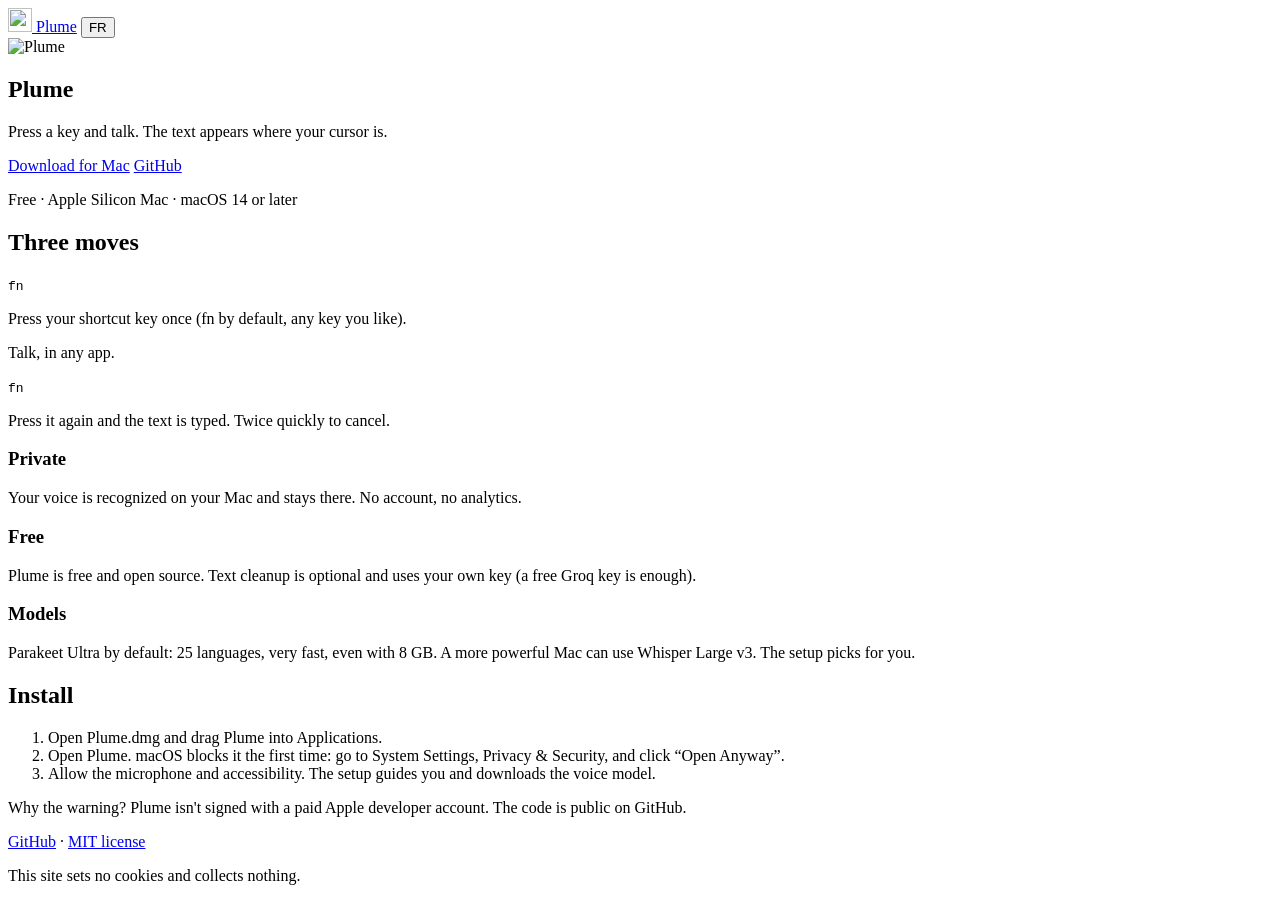
==== site/index.html @ ddc9c8b4 "Plume 1.2 Voice dictation for macOS: press a key, talk, and the text is typed where the cursor is. S" ====
<!doctype html>
<html lang="en">
<head>
  <meta charset="utf-8">
  <meta name="viewport" content="width=device-width, initial-scale=1">
  <title>Plume, voice dictation for Mac</title>
  <meta name="description" content="Press a key, talk, and the text appears where your cursor is. Free, and it runs on your Mac.">
  <meta name="color-scheme" content="light dark">
  <meta name="theme-color" content="#F7F7FB" media="(prefers-color-scheme: light)">
  <meta name="theme-color" content="#0E0E14" media="(prefers-color-scheme: dark)">
  <link rel="icon" type="image/png" href="/favicon.png">
  <link rel="apple-touch-icon" href="/apple-touch-icon.png">
  <meta property="og:type" content="website">
  <meta property="og:title" content="Plume, voice dictation for Mac">
  <meta property="og:description" content="Press a key, talk, and the text appears where your cursor is. Free, and it runs on your Mac.">
  <meta property="og:image" content="https://plume-vert.vercel.app/og.png">
  <meta property="og:url" content="https://plume-vert.vercel.app/">
  <meta name="twitter:card" content="summary_large_image">
  <link rel="stylesheet" href="/style.css">
  <script src="/main.js" defer></script>
</head>
<body>
  <header class="top">
    <a class="brand" href="/"><img src="/favicon.png" alt="" width="24" height="24"> Plume</a>
    <button class="lang" id="lang" type="button" aria-label="Changer de langue / Change language">FR</button>
  </header>

  <main>
    <section class="hero">
      <img class="icon" src="/icon.png" alt="Plume" width="168" height="168">
      <h1>Plume</h1>
      <p class="lead" data-fr="Appuyez sur une touche, parlez. Le texte s'écrit là où est votre curseur." data-en="Press a key and talk. The text appears where your cursor is.">Press a key and talk. The text appears where your cursor is.</p>
      <div class="actions">
        <a class="button primary" id="download" href="https://github.com/ppocass/plume/releases/latest/download/Plume.dmg"
           data-fr="Télécharger pour Mac" data-en="Download for Mac">Download for Mac</a>
        <a class="button" href="https://github.com/ppocass/plume">GitHub</a>
      </div>
      <p class="fine" data-fr="Gratuit · Mac Apple Silicon · macOS 14 ou plus récent" data-en="Free · Apple Silicon Mac · macOS 14 or later">Free · Apple Silicon Mac · macOS 14 or later</p>
    </section>

    <section class="how">
      <h2 data-fr="Trois gestes" data-en="Three moves">Three moves</h2>
      <div class="steps">
        <div class="step"><kbd>fn</kbd><p data-fr="Appuyez une fois sur votre touche de raccourci (fn par défaut, au choix)." data-en="Press your shortcut key once (fn by default, any key you like).">Press your shortcut key once (fn by default, any key you like).</p></div>
        <div class="step"><span class="wave" aria-hidden="true"><i></i><i></i><i></i><i></i><i></i></span><p data-fr="Parlez, dans n'importe quelle app." data-en="Talk, in any app.">Talk, in any app.</p></div>
        <div class="step"><kbd>fn</kbd><p data-fr="Appuyez de nouveau : le texte s'écrit. Deux fois vite pour annuler." data-en="Press it again and the text is typed. Twice quickly to cancel.">Press it again and the text is typed. Twice quickly to cancel.</p></div>
      </div>
    </section>

    <section class="cards">
      <article class="card">
        <h3 data-fr="Privé" data-en="Private">Private</h3>
        <p data-fr="La voix est reconnue sur votre Mac, elle n'en sort pas. Pas de compte, pas de statistiques." data-en="Your voice is recognized on your Mac and stays there. No account, no analytics.">Your voice is recognized on your Mac and stays there. No account, no analytics.</p>
      </article>
      <article class="card">
        <h3 data-fr="Gratuit" data-en="Free">Free</h3>
        <p data-fr="Plume est gratuite et open source. Le nettoyage du texte est facultatif, avec votre propre clé (une clé Groq gratuite suffit)." data-en="Plume is free and open source. Text cleanup is optional and uses your own key (a free Groq key is enough).">Plume is free and open source. Text cleanup is optional and uses your own key (a free Groq key is enough).</p>
      </article>
      <article class="card">
        <h3 data-fr="Modèles" data-en="Models">Models</h3>
        <p data-fr="Parakeet Ultra par défaut : 25 langues, très rapide, même avec 8 Go. Un Mac plus puissant peut prendre Whisper Large v3. L'assistant choisit pour vous." data-en="Parakeet Ultra by default: 25 languages, very fast, even with 8 GB. A more powerful Mac can use Whisper Large v3. The setup picks for you.">Parakeet Ultra by default: 25 languages, very fast, even with 8 GB. A more powerful Mac can use Whisper Large v3. The setup picks for you.</p>
      </article>
    </section>

    <section class="install">
      <h2 data-fr="Installation" data-en="Install">Install</h2>
      <ol>
        <li data-fr="Ouvrez Plume.dmg et glissez Plume dans Applications." data-en="Open Plume.dmg and drag Plume into Applications.">Open Plume.dmg and drag Plume into Applications.</li>
        <li data-fr="Ouvrez Plume. macOS la bloque la première fois : allez dans Réglages Système, Confidentialité et sécurité, et cliquez sur « Ouvrir quand même »." data-en="Open Plume. macOS blocks it the first time: go to System Settings, Privacy &amp; Security, and click “Open Anyway”.">Open Plume. macOS blocks it the first time: go to System Settings, Privacy &amp; Security, and click “Open Anyway”.</li>
        <li data-fr="Autorisez le micro et l'accessibilité. L'assistant vous guide et télécharge le modèle de voix." data-en="Allow the microphone and accessibility. The setup guides you and downloads the voice model.">Allow the microphone and accessibility. The setup guides you and downloads the voice model.</li>
      </ol>
      <p class="fine" data-fr="Pourquoi ce blocage ? Plume n'est pas signée avec un compte développeur Apple payant. Le code est public sur GitHub." data-en="Why the warning? Plume isn't signed with a paid Apple developer account. The code is public on GitHub.">Why the warning? Plume isn't signed with a paid Apple developer account. The code is public on GitHub.</p>
    </section>
  </main>

  <footer>
    <p><a href="https://github.com/ppocass/plume">GitHub</a> · <a href="https://github.com/ppocass/plume/blob/main/LICENSE" data-fr="Licence MIT" data-en="MIT license">MIT license</a></p>
    <p data-fr="Ce site ne dépose aucun cookie et ne collecte rien." data-en="This site sets no cookies and collects nothing.">This site sets no cookies and collects nothing.</p>
  </footer>
</body>
</html>
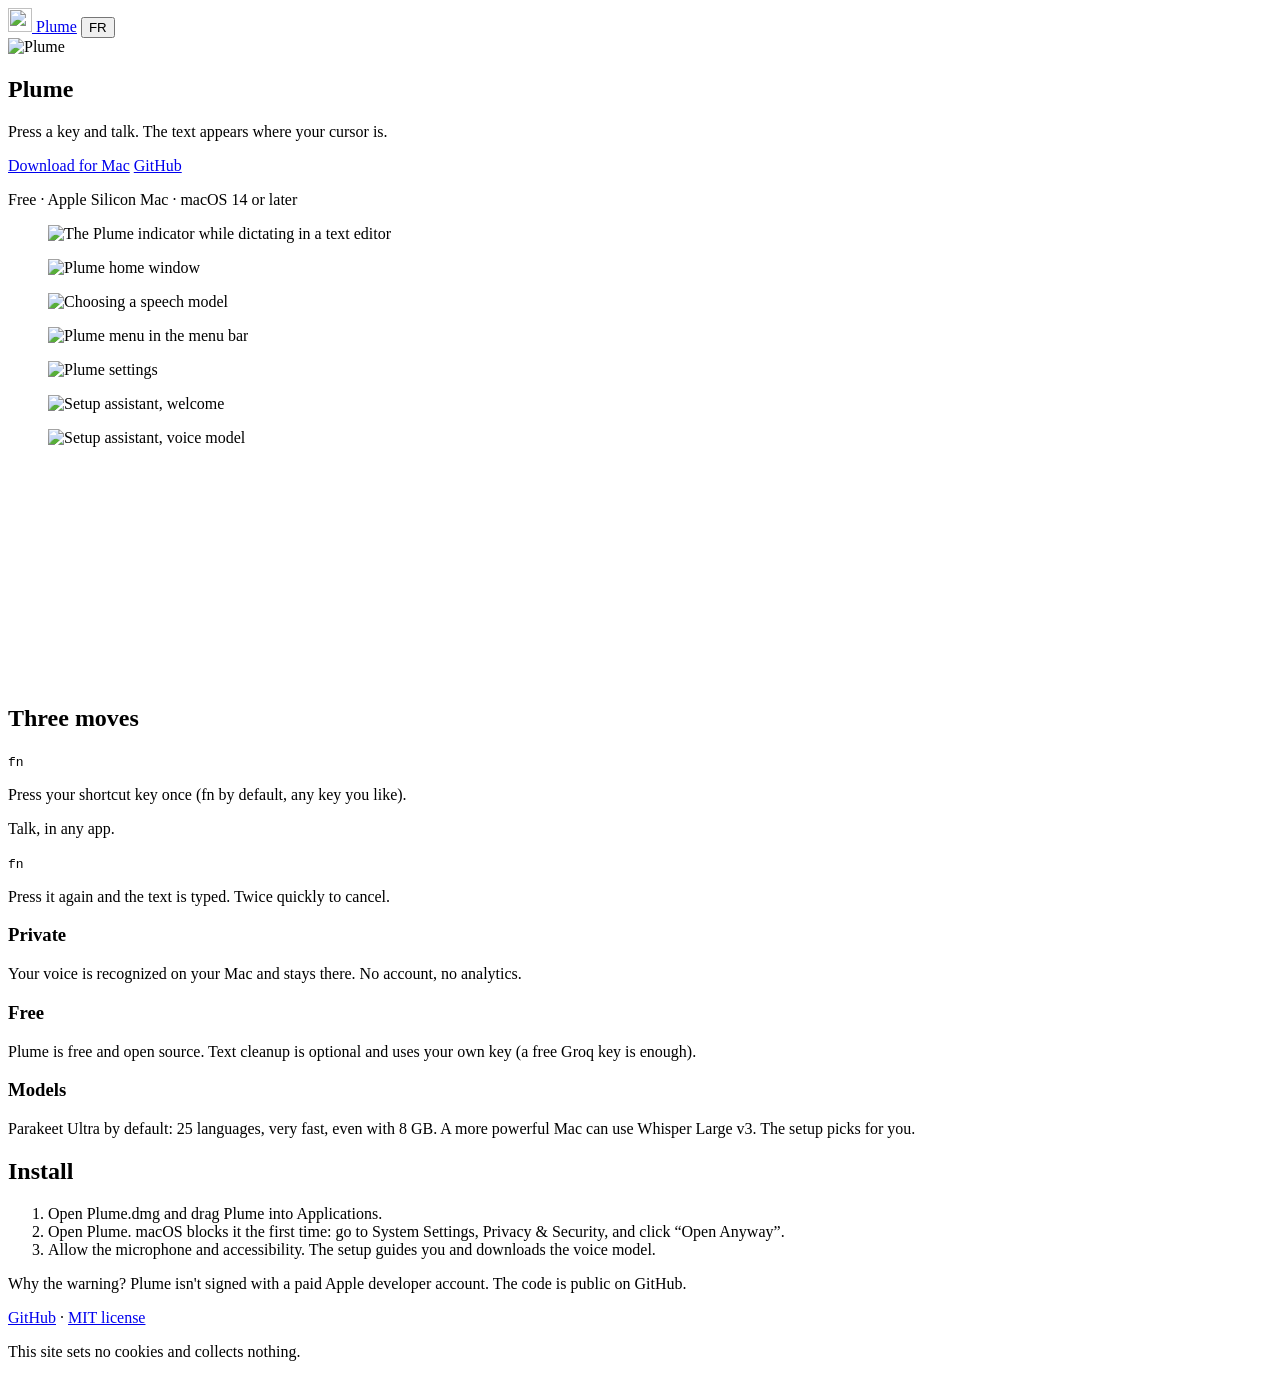
==== commit c46934b3: "Plume 1.4.1: numbers in the app's language, menu bar icons; screenshots on the site and README Co-Au" ====
--- a/site/index.html
+++ b/site/index.html
@@ -36,6 +36,27 @@
         <a class="button" href="https://github.com/ppocass/plume">GitHub</a>
       </div>
       <p class="fine" data-fr="Gratuit · Mac Apple Silicon · macOS 14 ou plus récent" data-en="Free · Apple Silicon Mac · macOS 14 or later">Free · Apple Silicon Mac · macOS 14 or later</p>
+    </section>
+
+    <section class="gallery" aria-label="Screenshots">
+      <div class="marquee">
+        <div class="track">
+          <figure class="shot"><img src="/shots/dictation.png" alt="The Plume indicator while dictating in a text editor" height="360" loading="lazy" decoding="async"></figure>
+          <figure class="shot"><img src="/shots/home.png" alt="Plume home window" height="360" loading="lazy" decoding="async"></figure>
+          <figure class="shot"><img src="/shots/models.png" alt="Choosing a speech model" height="360" loading="lazy" decoding="async"></figure>
+          <figure class="shot"><img src="/shots/menu-bar.png" alt="Plume menu in the menu bar" height="360" loading="lazy" decoding="async"></figure>
+          <figure class="shot"><img src="/shots/settings.png" alt="Plume settings" height="360" loading="lazy" decoding="async"></figure>
+          <figure class="shot"><img src="/shots/setup-welcome.png" alt="Setup assistant, welcome" height="360" loading="lazy" decoding="async"></figure>
+          <figure class="shot"><img src="/shots/setup-model.png" alt="Setup assistant, voice model" height="360" loading="lazy" decoding="async"></figure>
+          <figure class="shot" aria-hidden="true"><img src="/shots/dictation.png" alt="" height="360" loading="lazy" decoding="async"></figure>
+          <figure class="shot" aria-hidden="true"><img src="/shots/home.png" alt="" height="360" loading="lazy" decoding="async"></figure>
+          <figure class="shot" aria-hidden="true"><img src="/shots/models.png" alt="" height="360" loading="lazy" decoding="async"></figure>
+          <figure class="shot" aria-hidden="true"><img src="/shots/menu-bar.png" alt="" height="360" loading="lazy" decoding="async"></figure>
+          <figure class="shot" aria-hidden="true"><img src="/shots/settings.png" alt="" height="360" loading="lazy" decoding="async"></figure>
+          <figure class="shot" aria-hidden="true"><img src="/shots/setup-welcome.png" alt="" height="360" loading="lazy" decoding="async"></figure>
+          <figure class="shot" aria-hidden="true"><img src="/shots/setup-model.png" alt="" height="360" loading="lazy" decoding="async"></figure>
+        </div>
+      </div>
     </section>
 
     <section class="how">
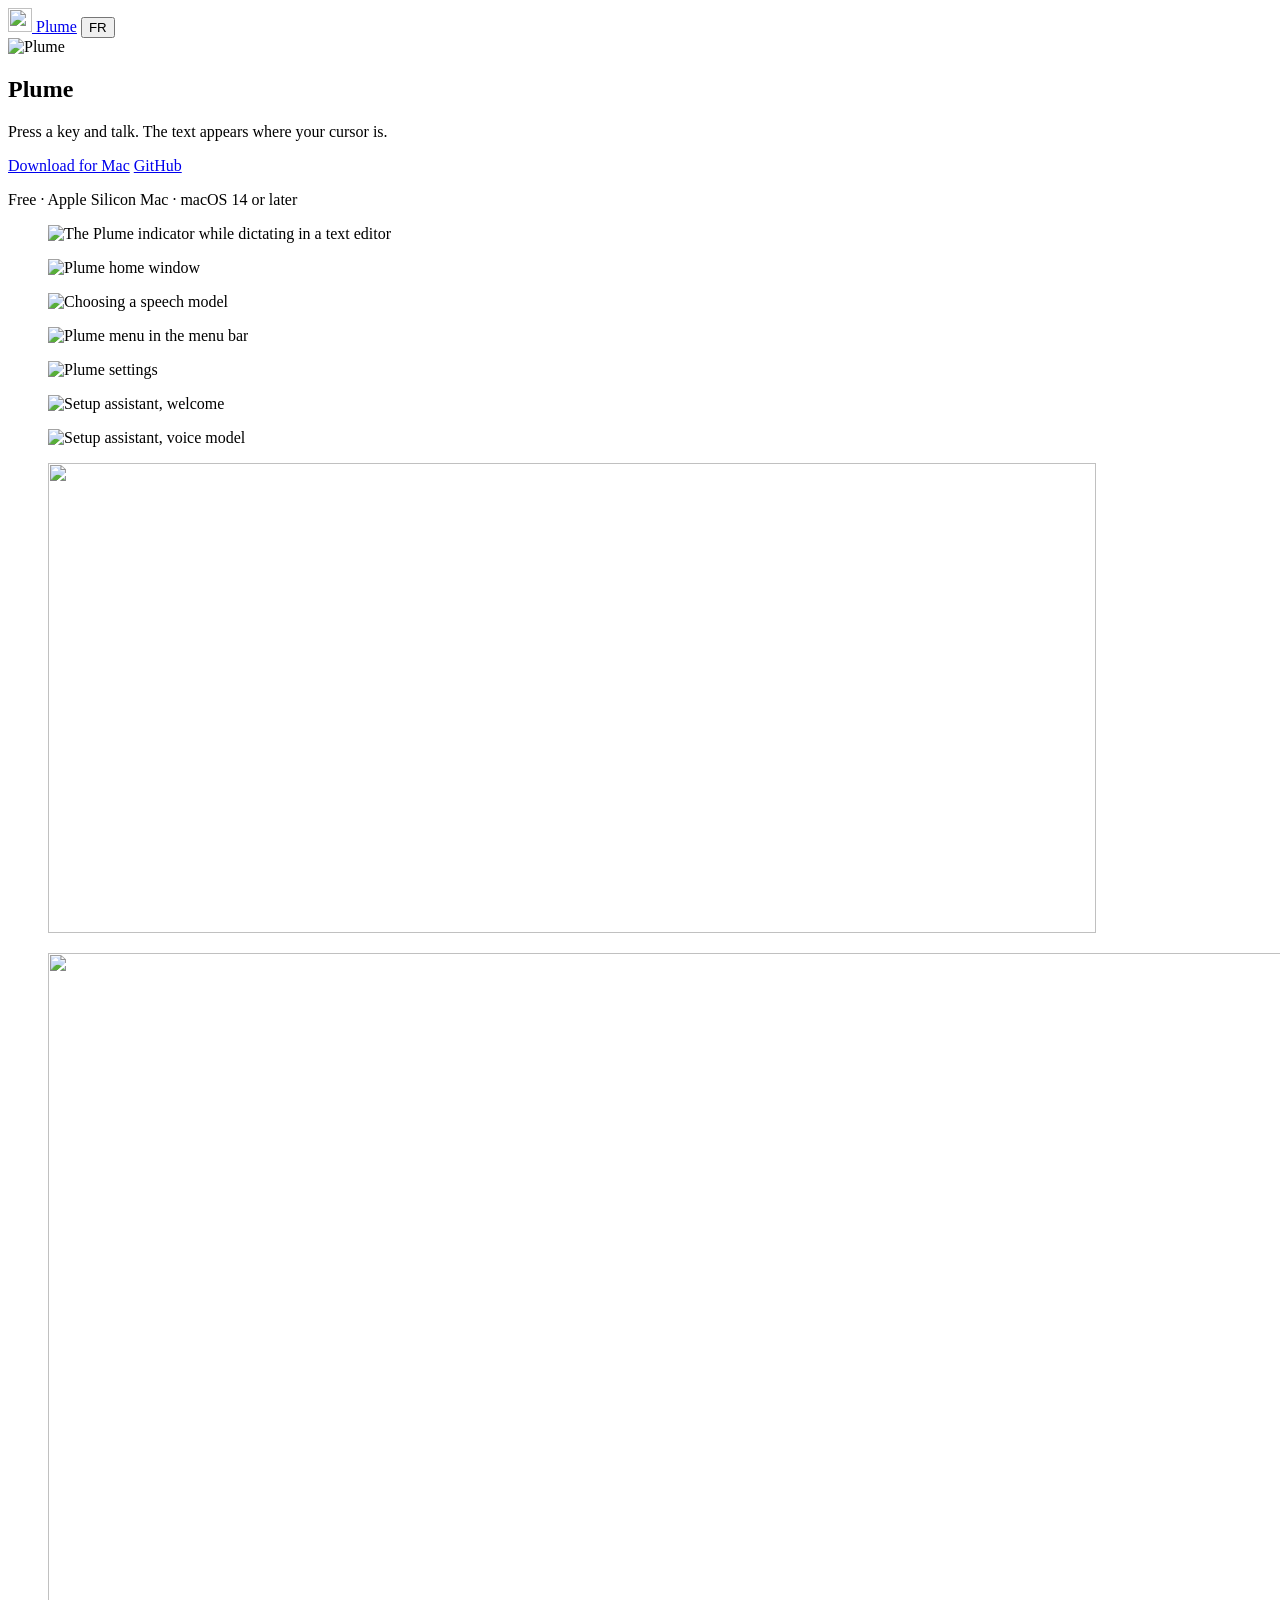
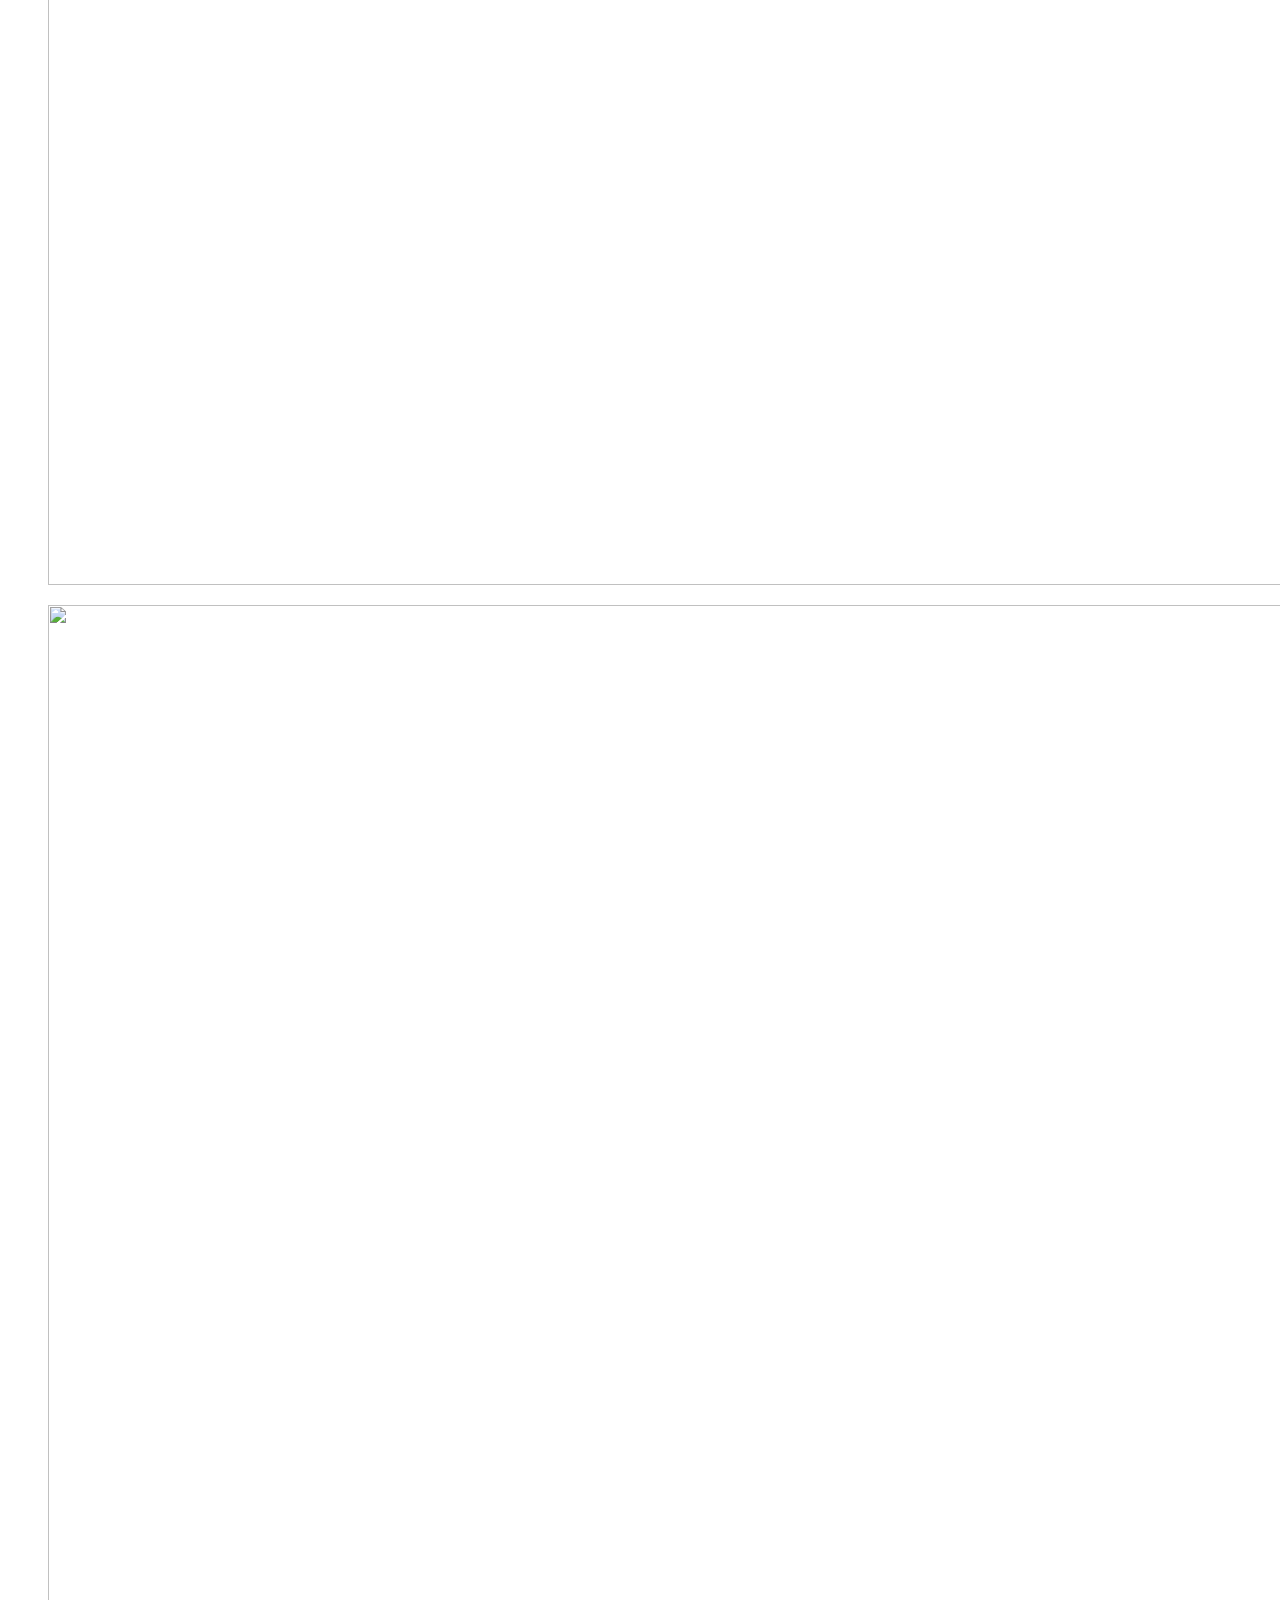
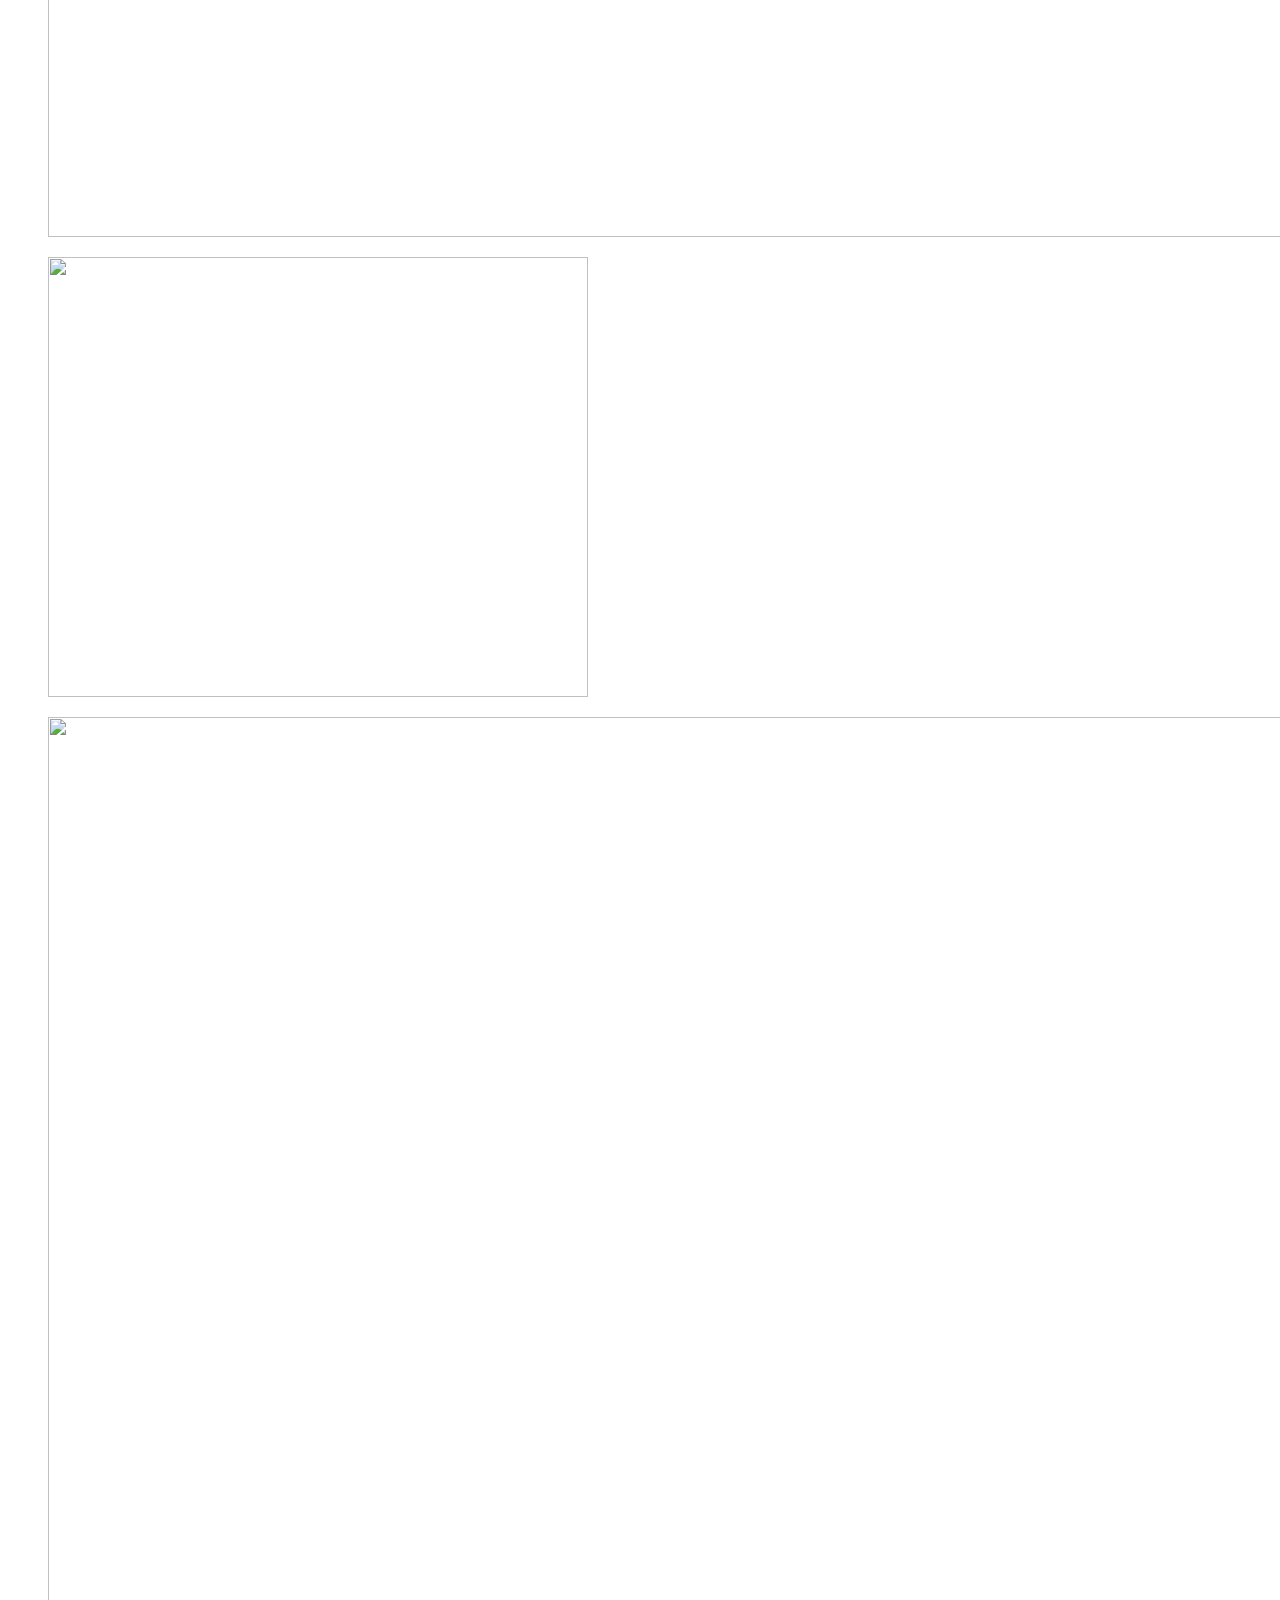
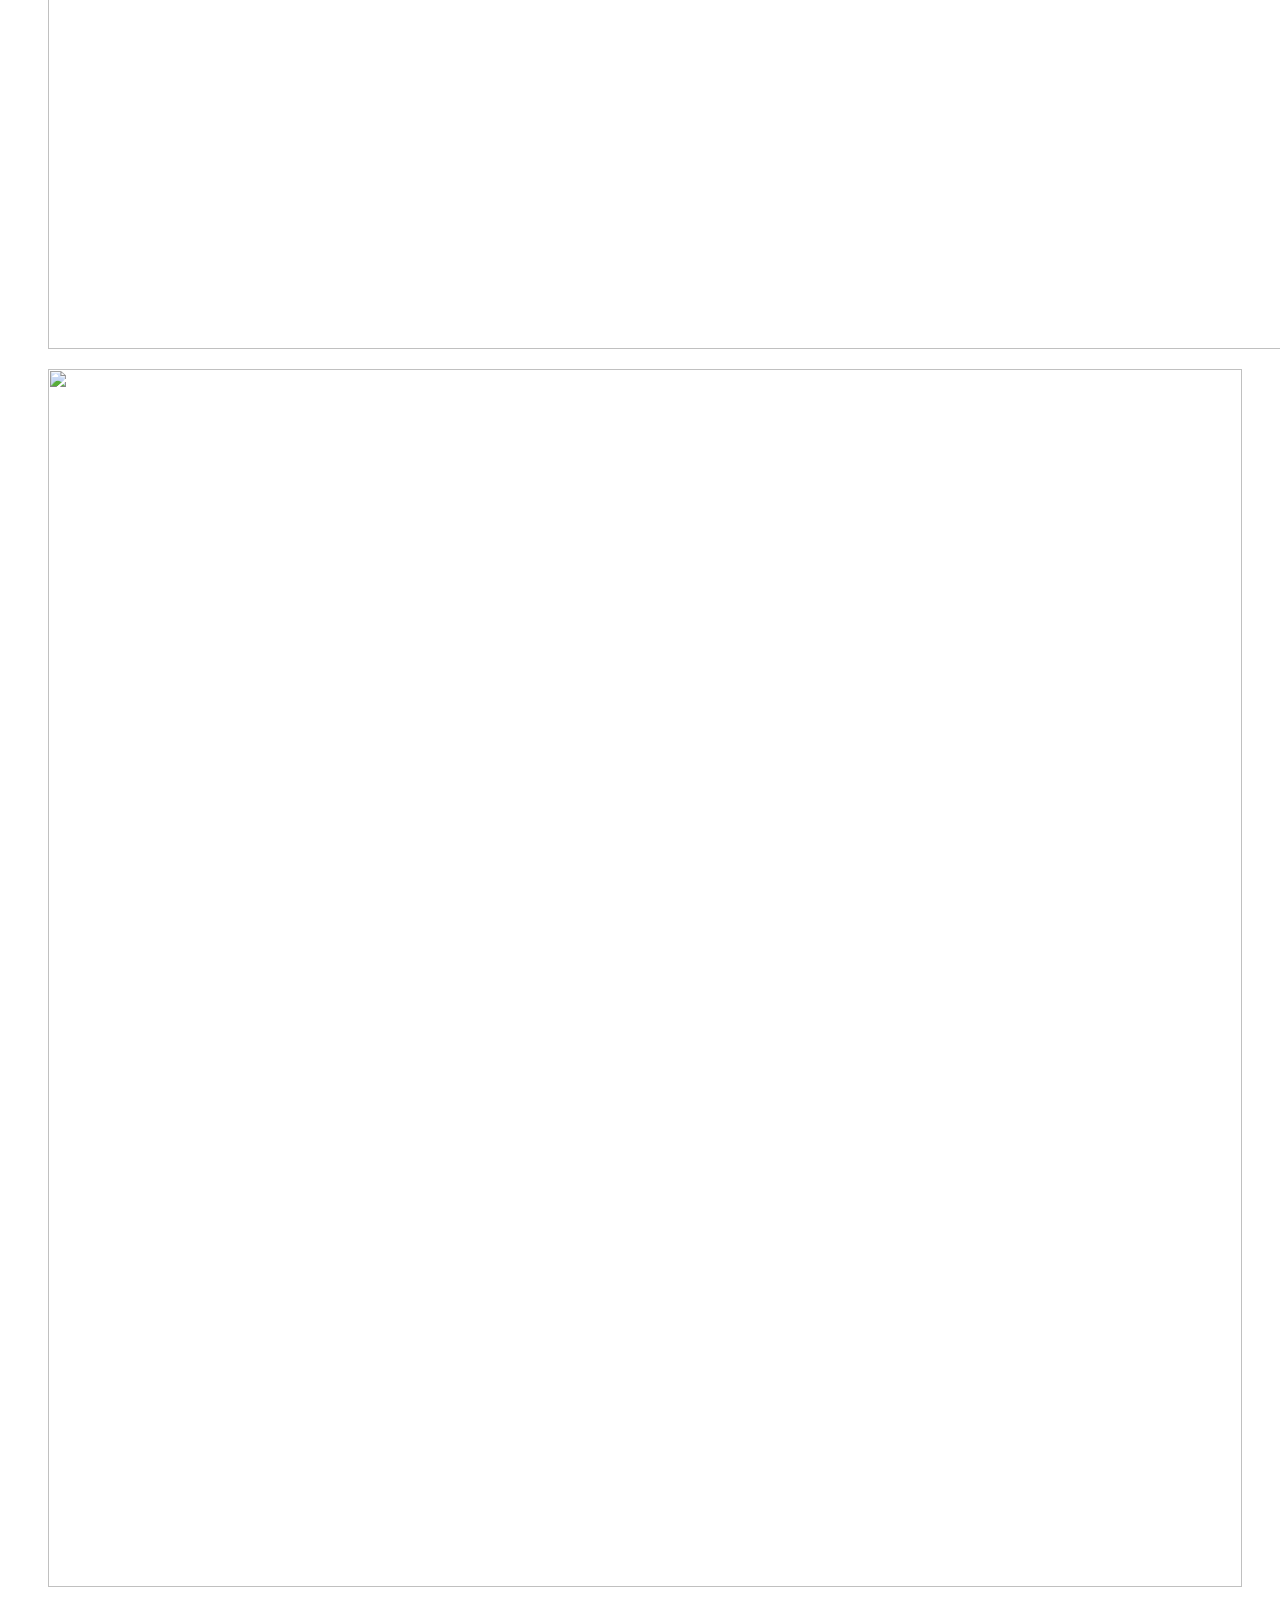
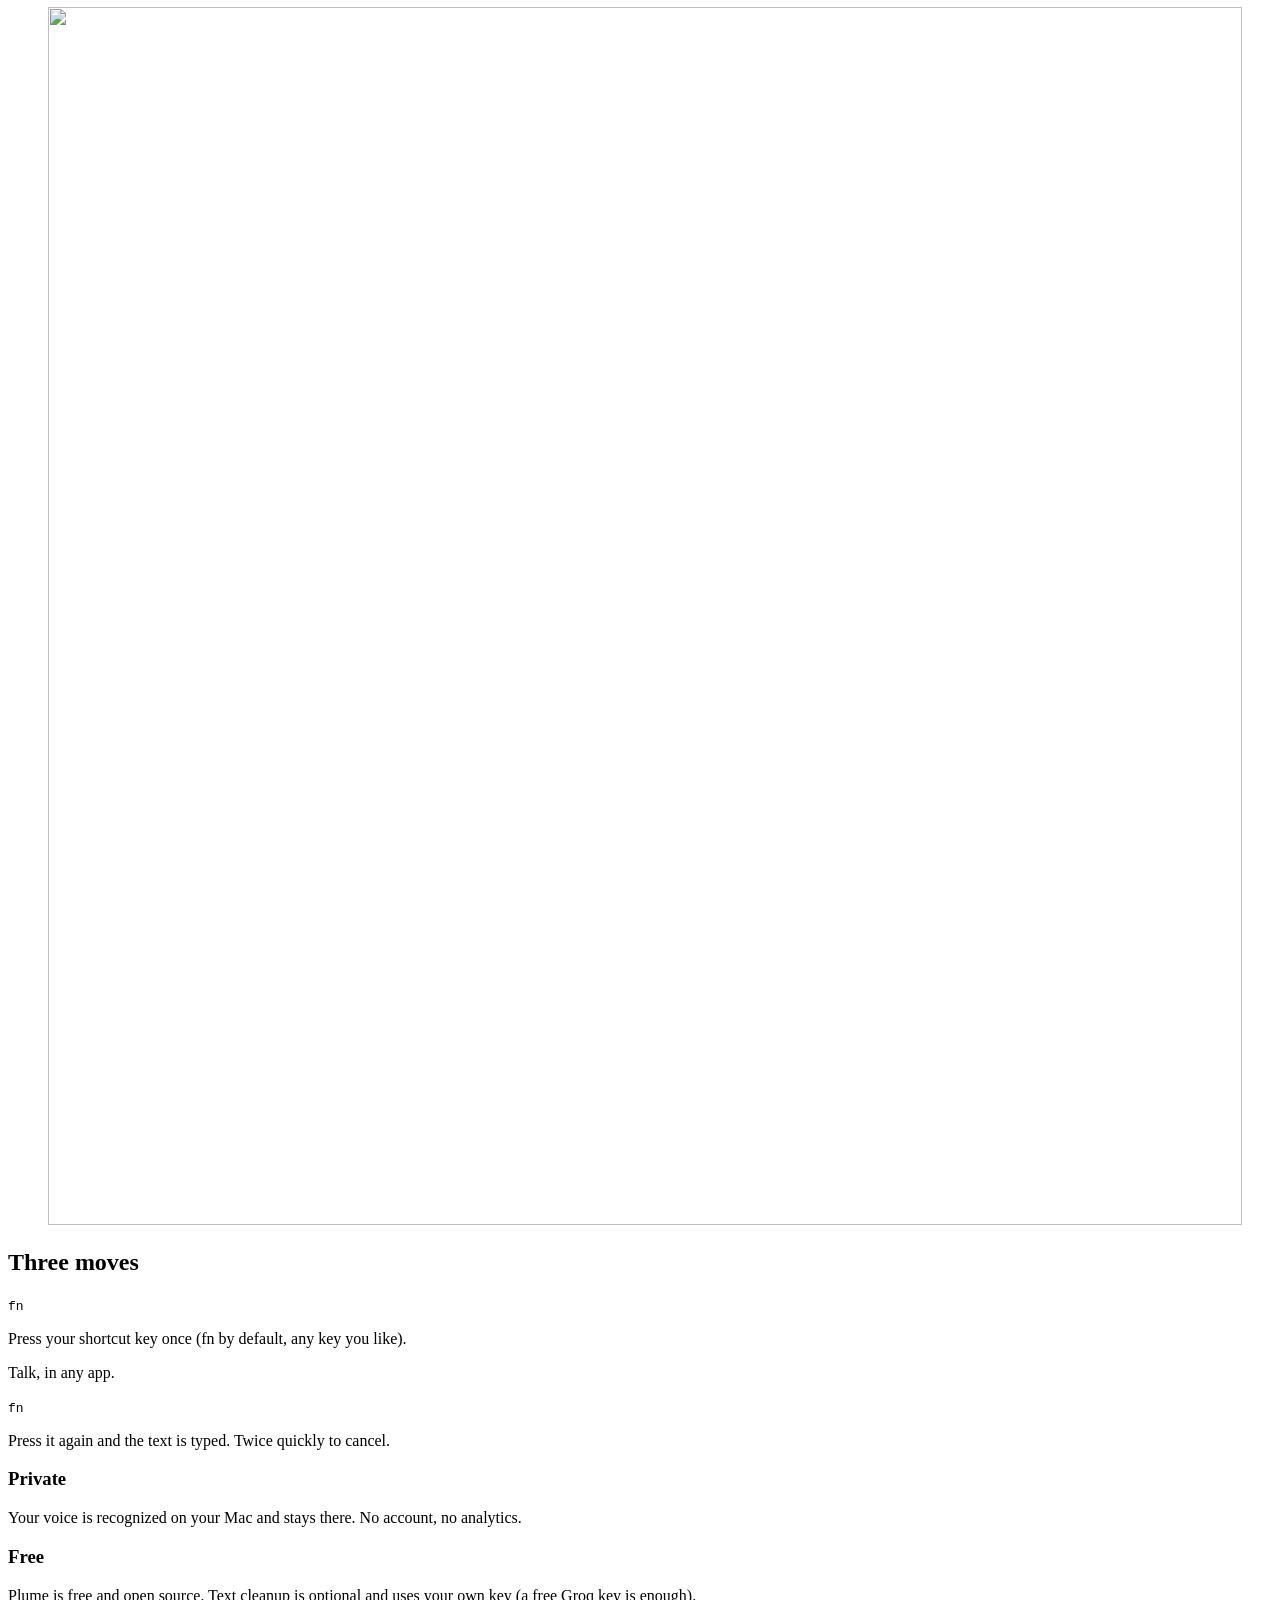
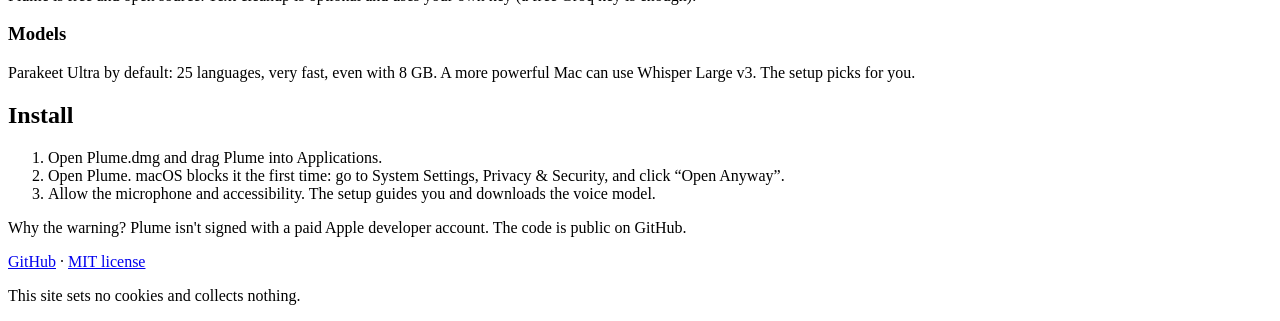
==== commit 35d90f62: "Site: draggable infinite carousel with zoom on click, sharper WebP screenshots, rounded menu bar car" ====
--- a/site/index.html
+++ b/site/index.html
@@ -16,8 +16,8 @@
   <meta property="og:image" content="https://plume-vert.vercel.app/og.png">
   <meta property="og:url" content="https://plume-vert.vercel.app/">
   <meta name="twitter:card" content="summary_large_image">
-  <link rel="stylesheet" href="/style.css">
-  <script src="/main.js" defer></script>
+  <link rel="stylesheet" href="/style.css?v=3">
+  <script src="/main.js?v=3" defer></script>
 </head>
 <body>
   <header class="top">
@@ -39,22 +39,22 @@
     </section>
 
     <section class="gallery" aria-label="Screenshots">
-      <div class="marquee">
+      <div class="marquee" id="marquee" tabindex="0">
         <div class="track">
-          <figure class="shot"><img src="/shots/dictation.png" alt="The Plume indicator while dictating in a text editor" height="360" loading="lazy" decoding="async"></figure>
-          <figure class="shot"><img src="/shots/home.png" alt="Plume home window" height="360" loading="lazy" decoding="async"></figure>
-          <figure class="shot"><img src="/shots/models.png" alt="Choosing a speech model" height="360" loading="lazy" decoding="async"></figure>
-          <figure class="shot"><img src="/shots/menu-bar.png" alt="Plume menu in the menu bar" height="360" loading="lazy" decoding="async"></figure>
-          <figure class="shot"><img src="/shots/settings.png" alt="Plume settings" height="360" loading="lazy" decoding="async"></figure>
-          <figure class="shot"><img src="/shots/setup-welcome.png" alt="Setup assistant, welcome" height="360" loading="lazy" decoding="async"></figure>
-          <figure class="shot"><img src="/shots/setup-model.png" alt="Setup assistant, voice model" height="360" loading="lazy" decoding="async"></figure>
-          <figure class="shot" aria-hidden="true"><img src="/shots/dictation.png" alt="" height="360" loading="lazy" decoding="async"></figure>
-          <figure class="shot" aria-hidden="true"><img src="/shots/home.png" alt="" height="360" loading="lazy" decoding="async"></figure>
-          <figure class="shot" aria-hidden="true"><img src="/shots/models.png" alt="" height="360" loading="lazy" decoding="async"></figure>
-          <figure class="shot" aria-hidden="true"><img src="/shots/menu-bar.png" alt="" height="360" loading="lazy" decoding="async"></figure>
-          <figure class="shot" aria-hidden="true"><img src="/shots/settings.png" alt="" height="360" loading="lazy" decoding="async"></figure>
-          <figure class="shot" aria-hidden="true"><img src="/shots/setup-welcome.png" alt="" height="360" loading="lazy" decoding="async"></figure>
-          <figure class="shot" aria-hidden="true"><img src="/shots/setup-model.png" alt="" height="360" loading="lazy" decoding="async"></figure>
+          <figure class="shot small"><img src="/shots/dictation.webp" width="1048" height="470" alt="The Plume indicator while dictating in a text editor" decoding="async" draggable="false"></figure>
+          <figure class="shot window"><img src="/shots/home.webp" width="1791" height="1232" alt="Plume home window" decoding="async" draggable="false"></figure>
+          <figure class="shot window"><img src="/shots/models.webp" width="1791" height="1232" alt="Choosing a speech model" decoding="async" draggable="false"></figure>
+          <figure class="shot small"><img src="/shots/menu-bar.webp" width="540" height="440" alt="Plume menu in the menu bar" decoding="async" draggable="false"></figure>
+          <figure class="shot window"><img src="/shots/settings.webp" width="1791" height="1232" alt="Plume settings" decoding="async" draggable="false"></figure>
+          <figure class="shot window"><img src="/shots/setup-welcome.webp" width="1194" height="1218" alt="Setup assistant, welcome" decoding="async" draggable="false"></figure>
+          <figure class="shot window"><img src="/shots/setup-model.webp" width="1194" height="1218" alt="Setup assistant, voice model" decoding="async" draggable="false"></figure>
+          <figure class="shot small" aria-hidden="true"><img src="/shots/dictation.webp" width="1048" height="470" alt="" decoding="async" draggable="false"></figure>
+          <figure class="shot window" aria-hidden="true"><img src="/shots/home.webp" width="1791" height="1232" alt="" decoding="async" draggable="false"></figure>
+          <figure class="shot window" aria-hidden="true"><img src="/shots/models.webp" width="1791" height="1232" alt="" decoding="async" draggable="false"></figure>
+          <figure class="shot small" aria-hidden="true"><img src="/shots/menu-bar.webp" width="540" height="440" alt="" decoding="async" draggable="false"></figure>
+          <figure class="shot window" aria-hidden="true"><img src="/shots/settings.webp" width="1791" height="1232" alt="" decoding="async" draggable="false"></figure>
+          <figure class="shot window" aria-hidden="true"><img src="/shots/setup-welcome.webp" width="1194" height="1218" alt="" decoding="async" draggable="false"></figure>
+          <figure class="shot window" aria-hidden="true"><img src="/shots/setup-model.webp" width="1194" height="1218" alt="" decoding="async" draggable="false"></figure>
         </div>
       </div>
     </section>
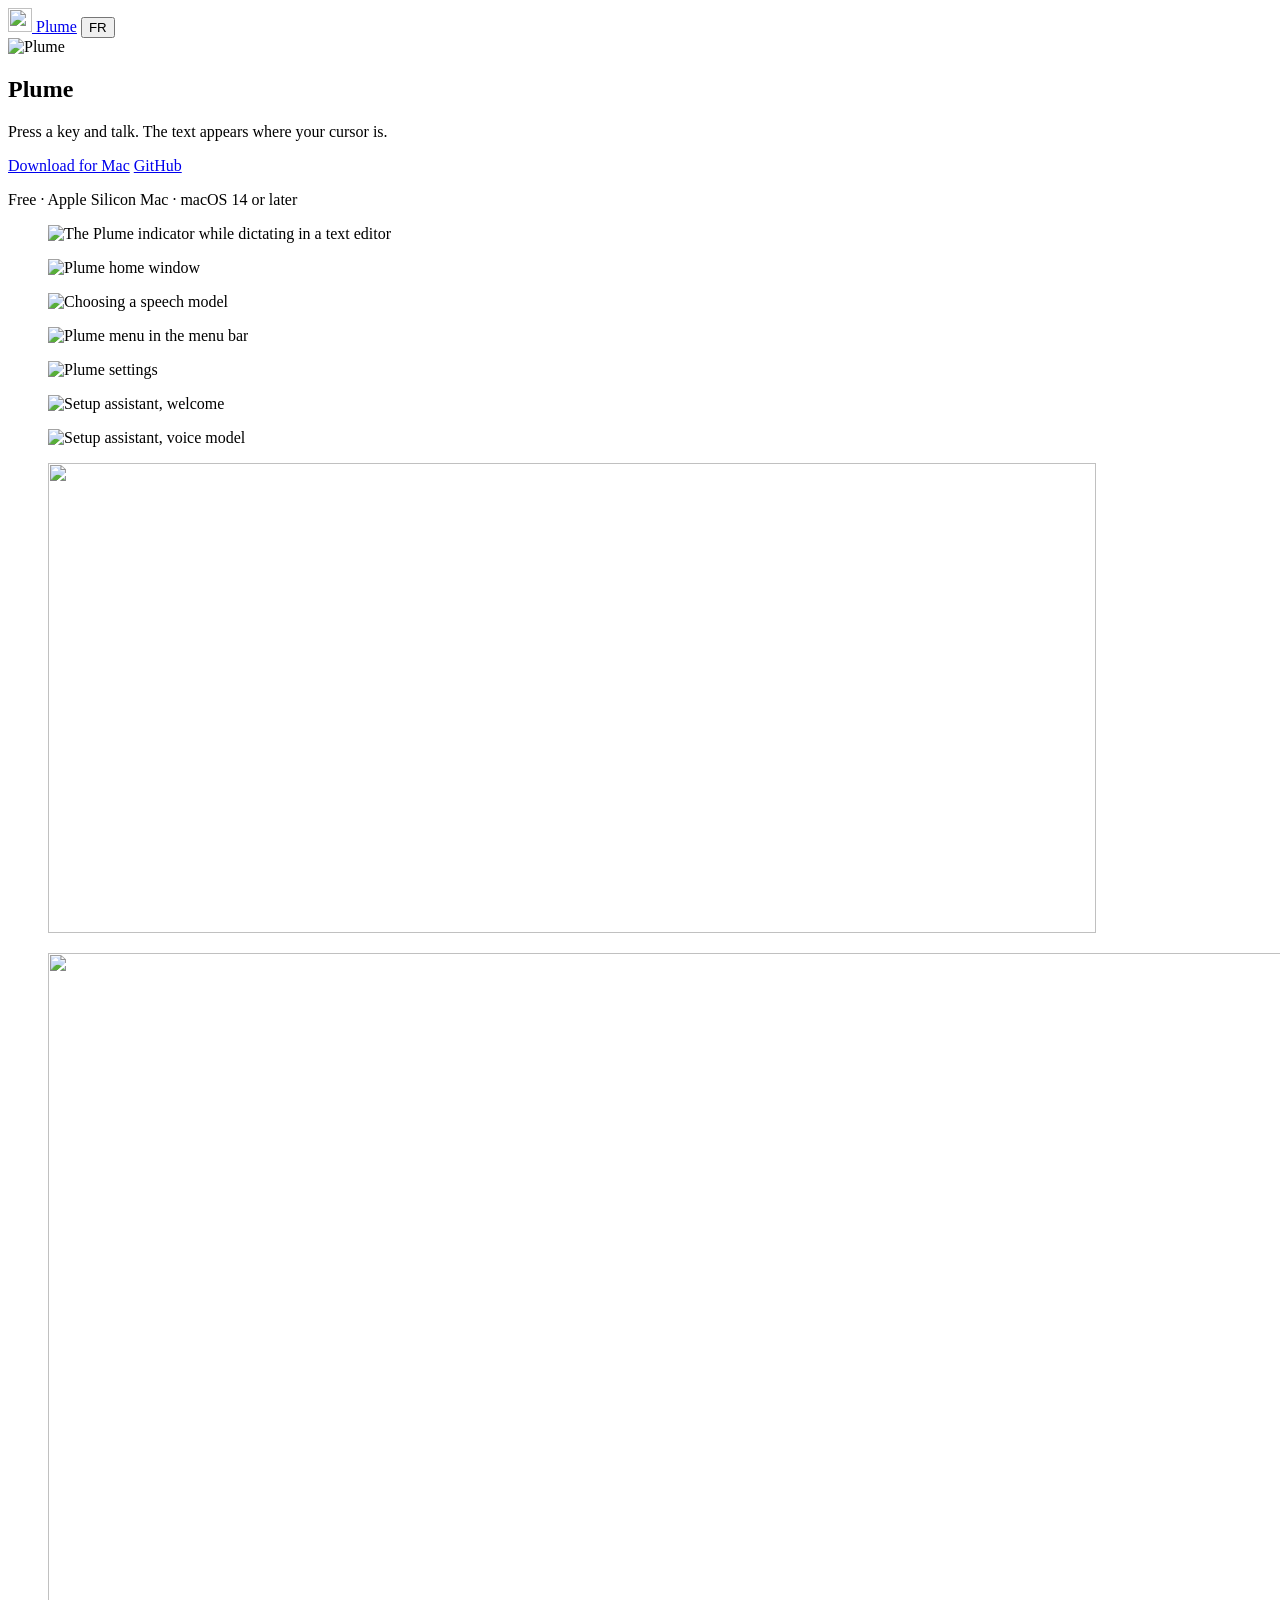
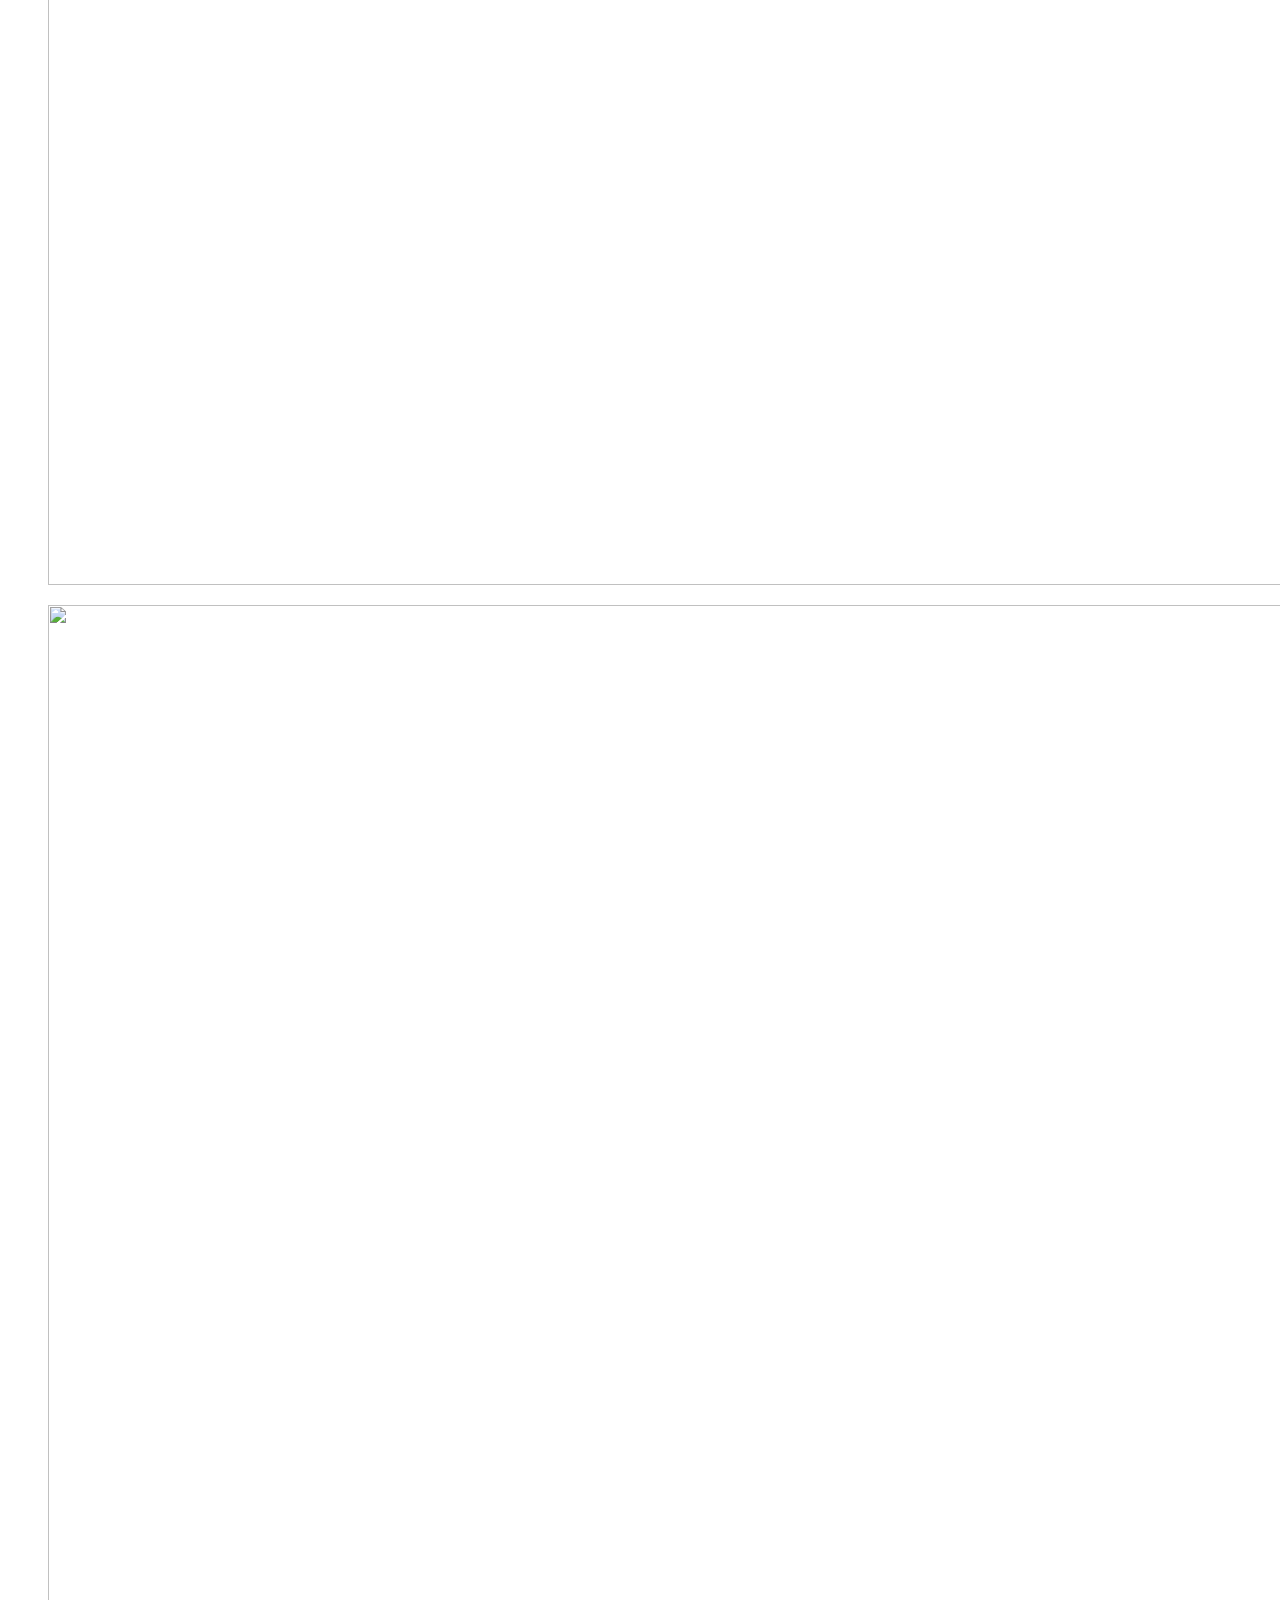
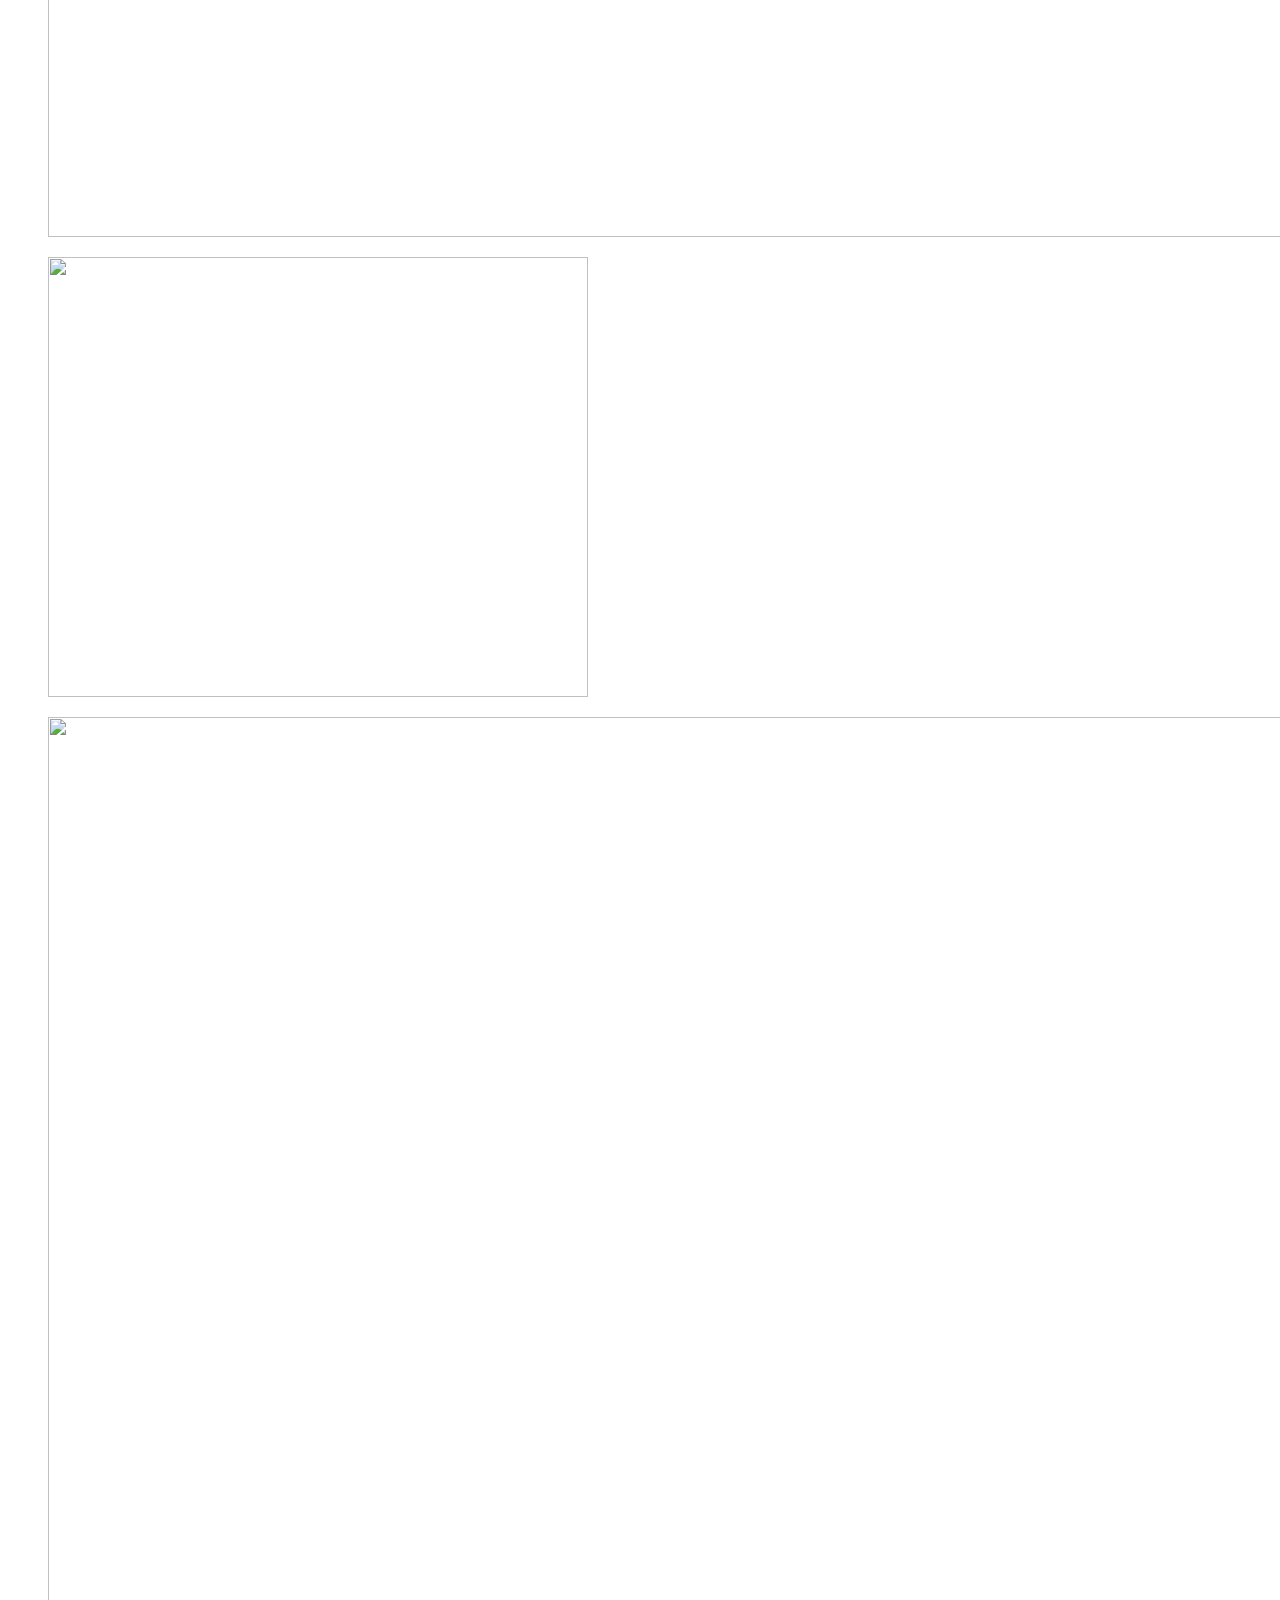
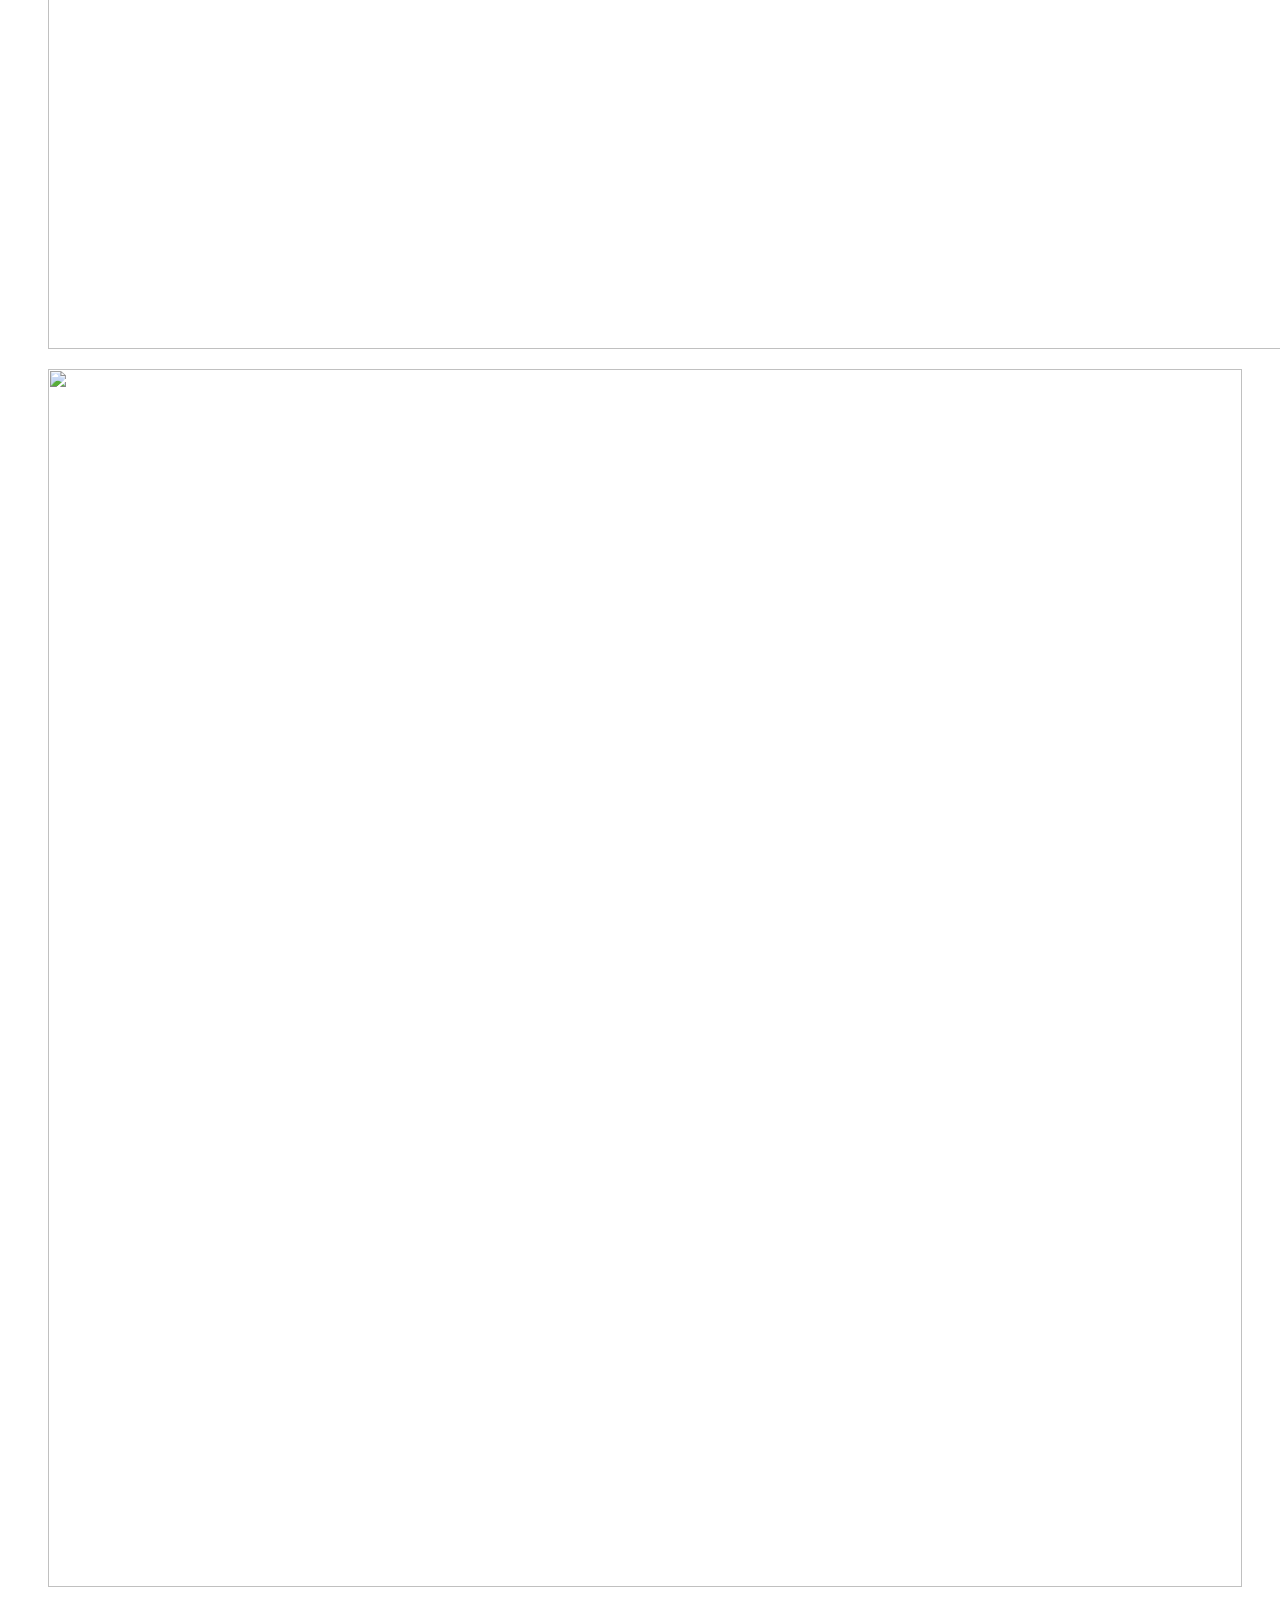
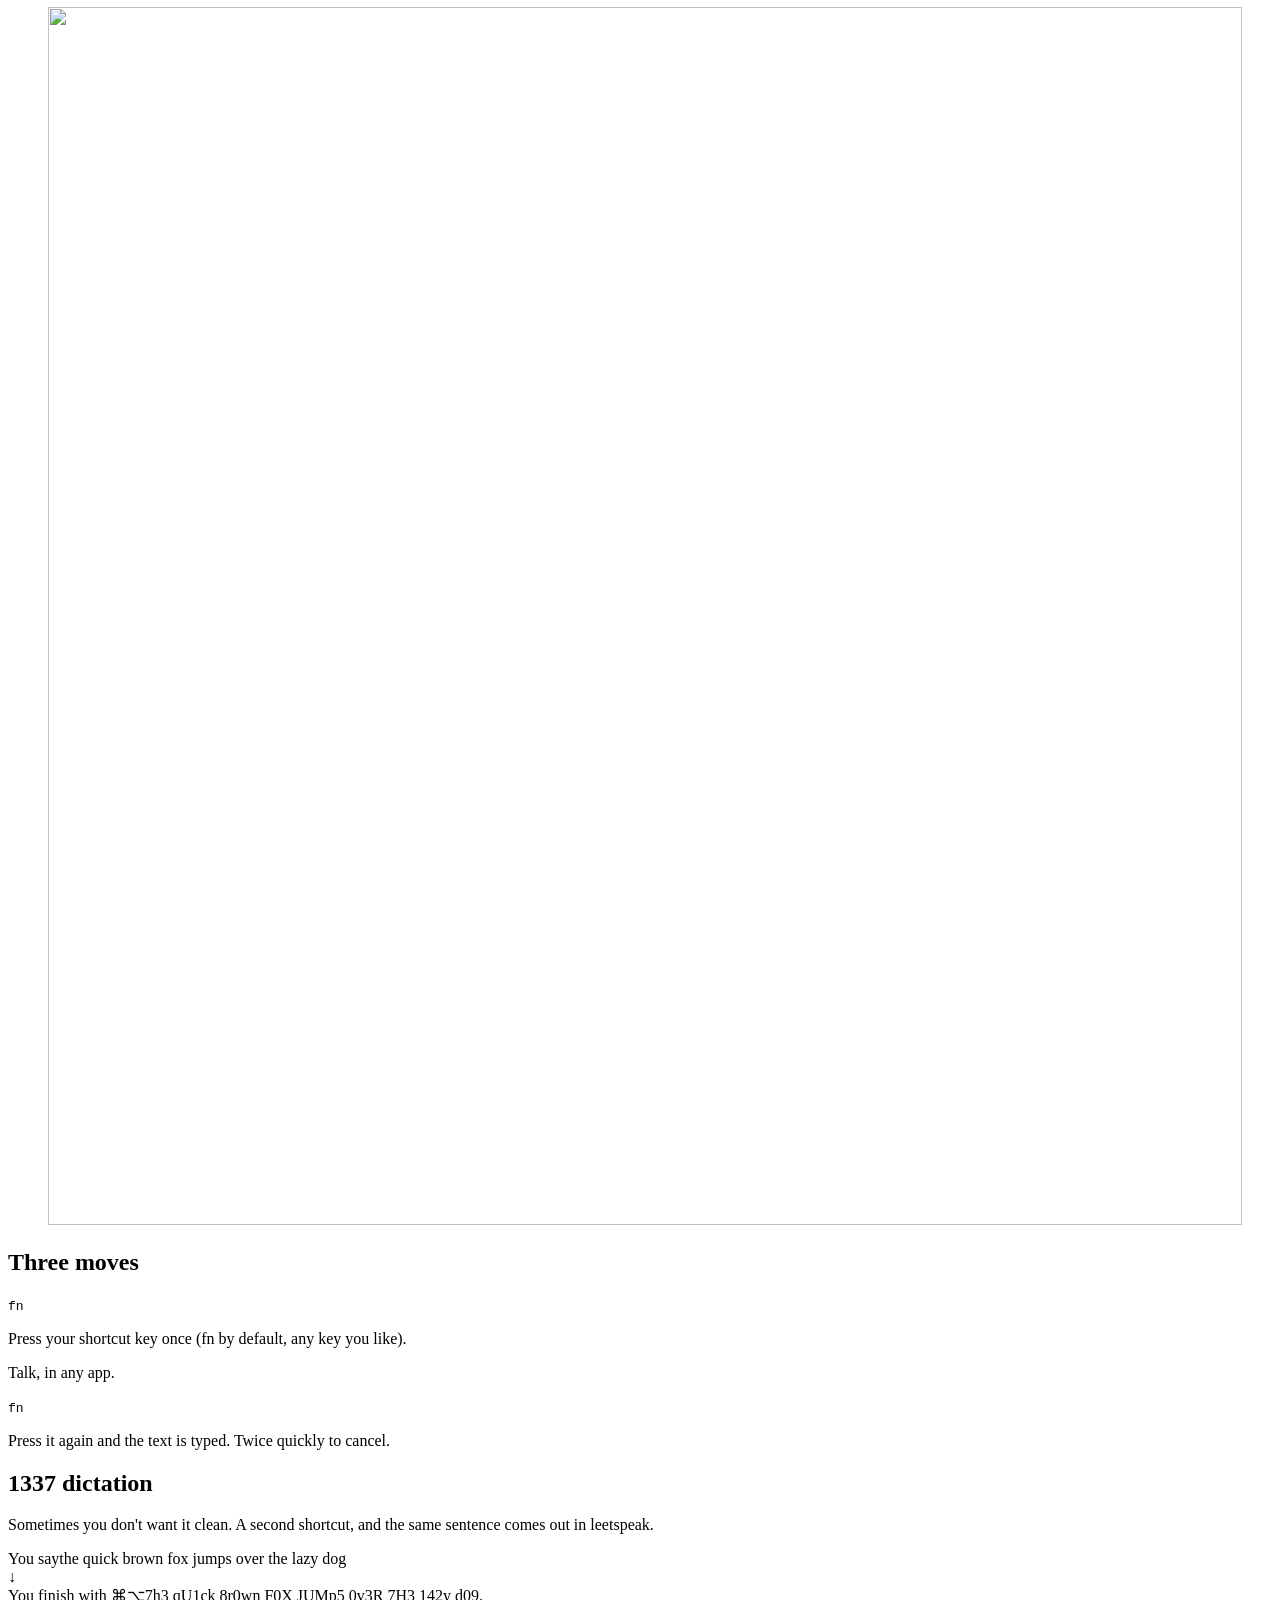
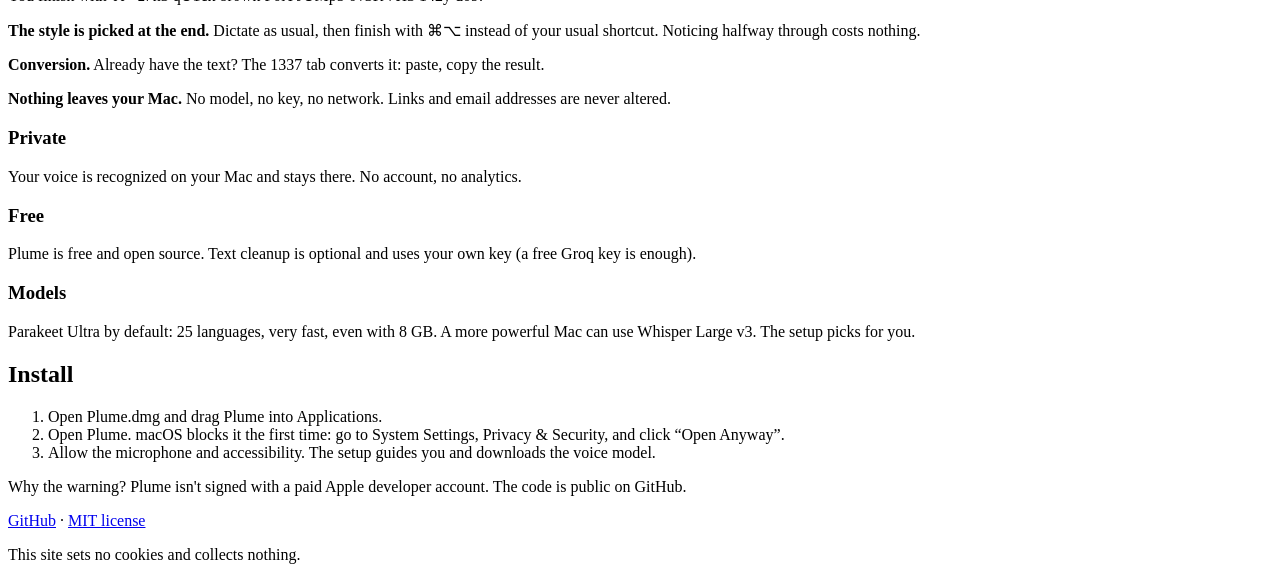
==== commit 95dd0fbd: "Site: a section for the 1337, and it is not a fourth card Pierre wanted the 1337 mentioned on the si" ====
--- a/site/index.html
+++ b/site/index.html
@@ -16,8 +16,8 @@
   <meta property="og:image" content="https://plume-vert.vercel.app/og.png">
   <meta property="og:url" content="https://plume-vert.vercel.app/">
   <meta name="twitter:card" content="summary_large_image">
-  <link rel="stylesheet" href="/style.css?v=3">
-  <script src="/main.js?v=3" defer></script>
+  <link rel="stylesheet" href="/style.css?v=4">
+  <script src="/main.js?v=4" defer></script>
 </head>
 <body>
   <header class="top">
@@ -68,6 +68,26 @@
       </div>
     </section>
 
+
+    <section class="leet">
+      <h2 data-fr="Dictée 1337" data-en="1337 dictation">1337 dictation</h2>
+      <p class="lead" data-fr="Parfois, on ne veut pas écrire proprement. Un second raccourci, et la même phrase ressort en leet speak."
+         data-en="Sometimes you don't want it clean. A second shortcut, and the same sentence comes out in leetspeak.">Sometimes you don't want it clean. A second shortcut, and the same sentence comes out in leetspeak.</p>
+      <div class="leet-demo" aria-hidden="true">
+        <div class="leet-row"><span class="leet-tag" data-fr="Vous dites" data-en="You say">You say</span><span class="leet-plain">the quick brown fox jumps over the lazy dog</span></div>
+        <div class="leet-arrow">↓</div>
+        <div class="leet-row"><span class="leet-tag" data-fr="Vous terminez avec ⌘⌥" data-en="You finish with ⌘⌥">You finish with ⌘⌥</span><span class="leet-out">7h3 qU1ck 8r0wn F0X JUMp5 0v3R 7H3 142y d09.</span></div>
+      </div>
+      <div class="leet-points">
+        <p data-fr="Le style se choisit à la fin. Dictez normalement, puis terminez avec ⌘⌥ au lieu de votre raccourci habituel. S'en apercevoir au milieu d'une phrase ne coûte plus rien."
+           data-en="The style is picked at the end. Dictate as usual, then finish with ⌘⌥ instead of your usual shortcut. Noticing halfway through costs nothing."><strong>The style is picked at the end.</strong> Dictate as usual, then finish with ⌘⌥ instead of your usual shortcut. Noticing halfway through costs nothing.</p>
+        <p data-fr="Conversion. Un texte déjà écrit ? L'onglet 1337 le convertit : collez, copiez le résultat."
+           data-en="Conversion. Already have the text? The 1337 tab converts it: paste, copy the result."><strong>Conversion.</strong> Already have the text? The 1337 tab converts it: paste, copy the result.</p>
+        <p data-fr="Rien ne sort du Mac. Aucun modèle, aucune clé, aucun réseau. Les liens et les adresses e-mail ne sont jamais modifiés."
+           data-en="Nothing leaves your Mac. No model, no key, no network. Links and email addresses are never altered."><strong>Nothing leaves your Mac.</strong> No model, no key, no network. Links and email addresses are never altered.</p>
+      </div>
+    </section>
+
     <section class="cards">
       <article class="card">
         <h3 data-fr="Privé" data-en="Private">Private</h3>
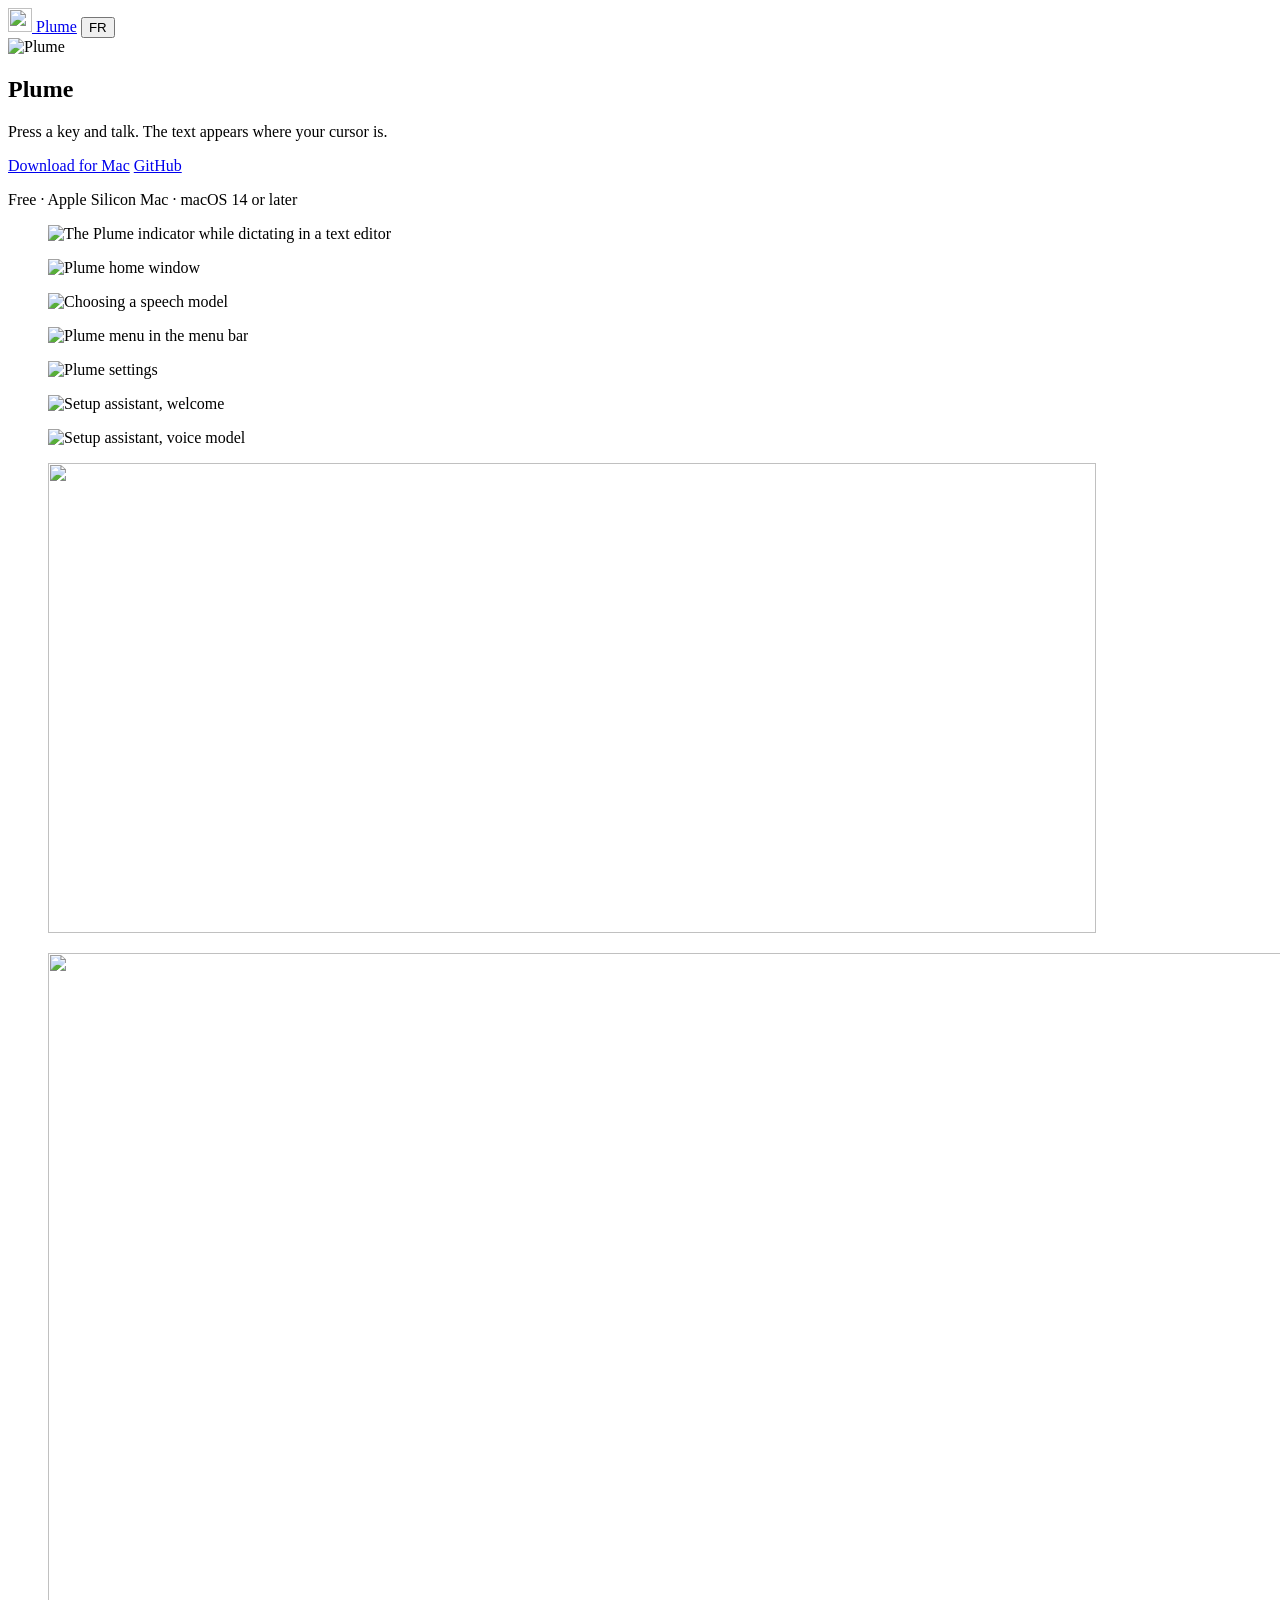
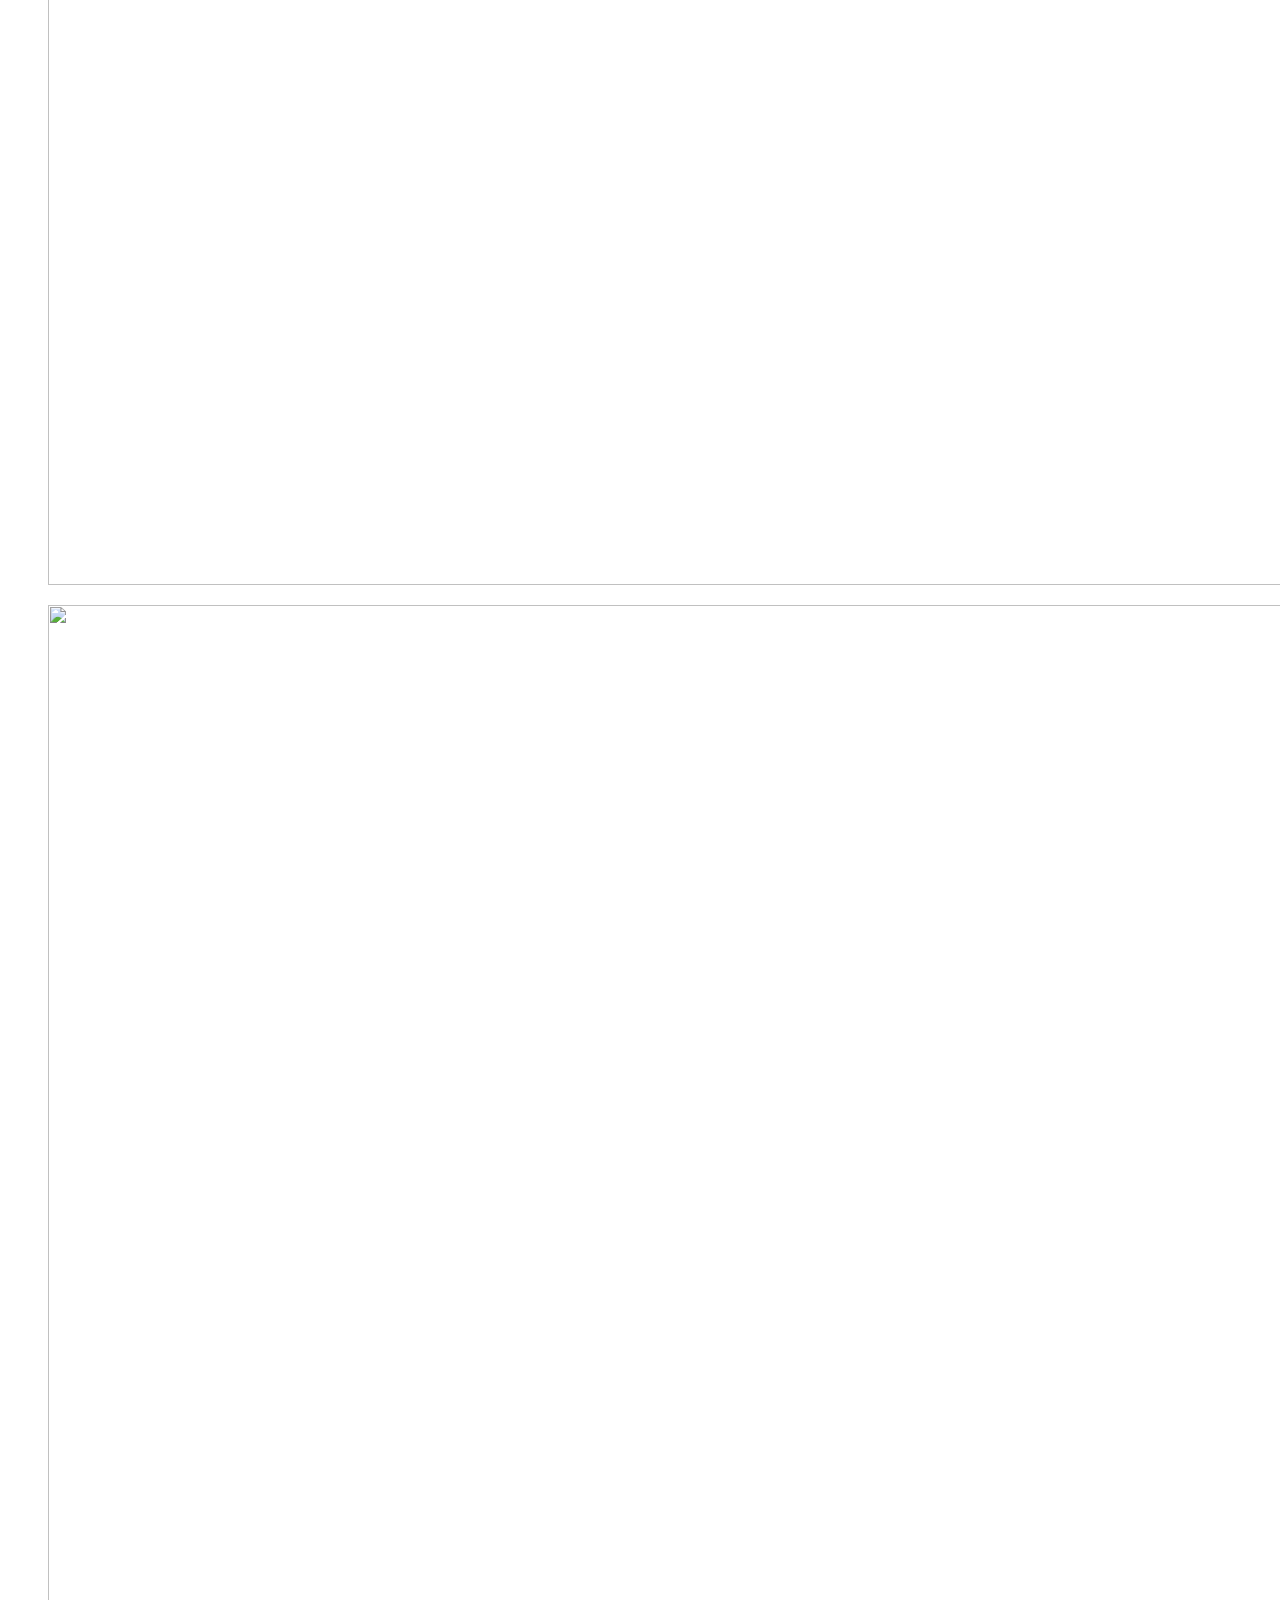
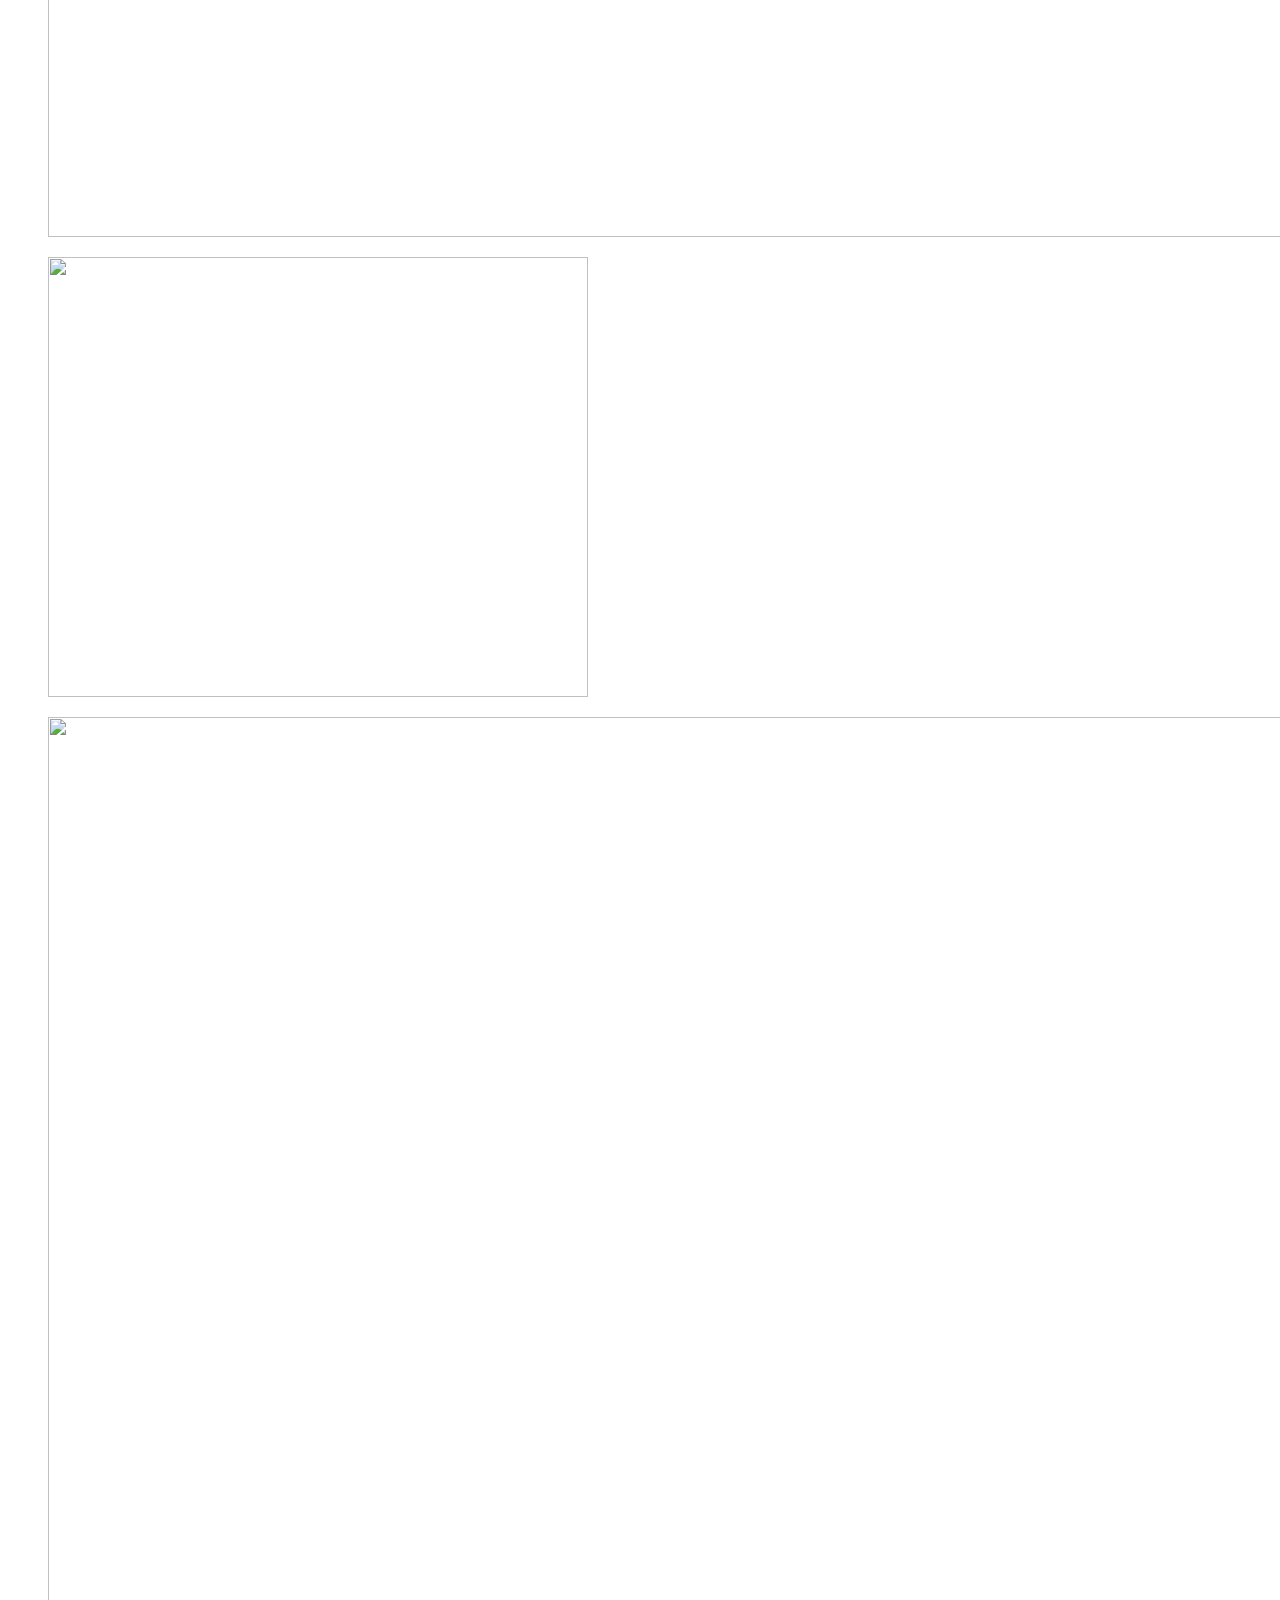
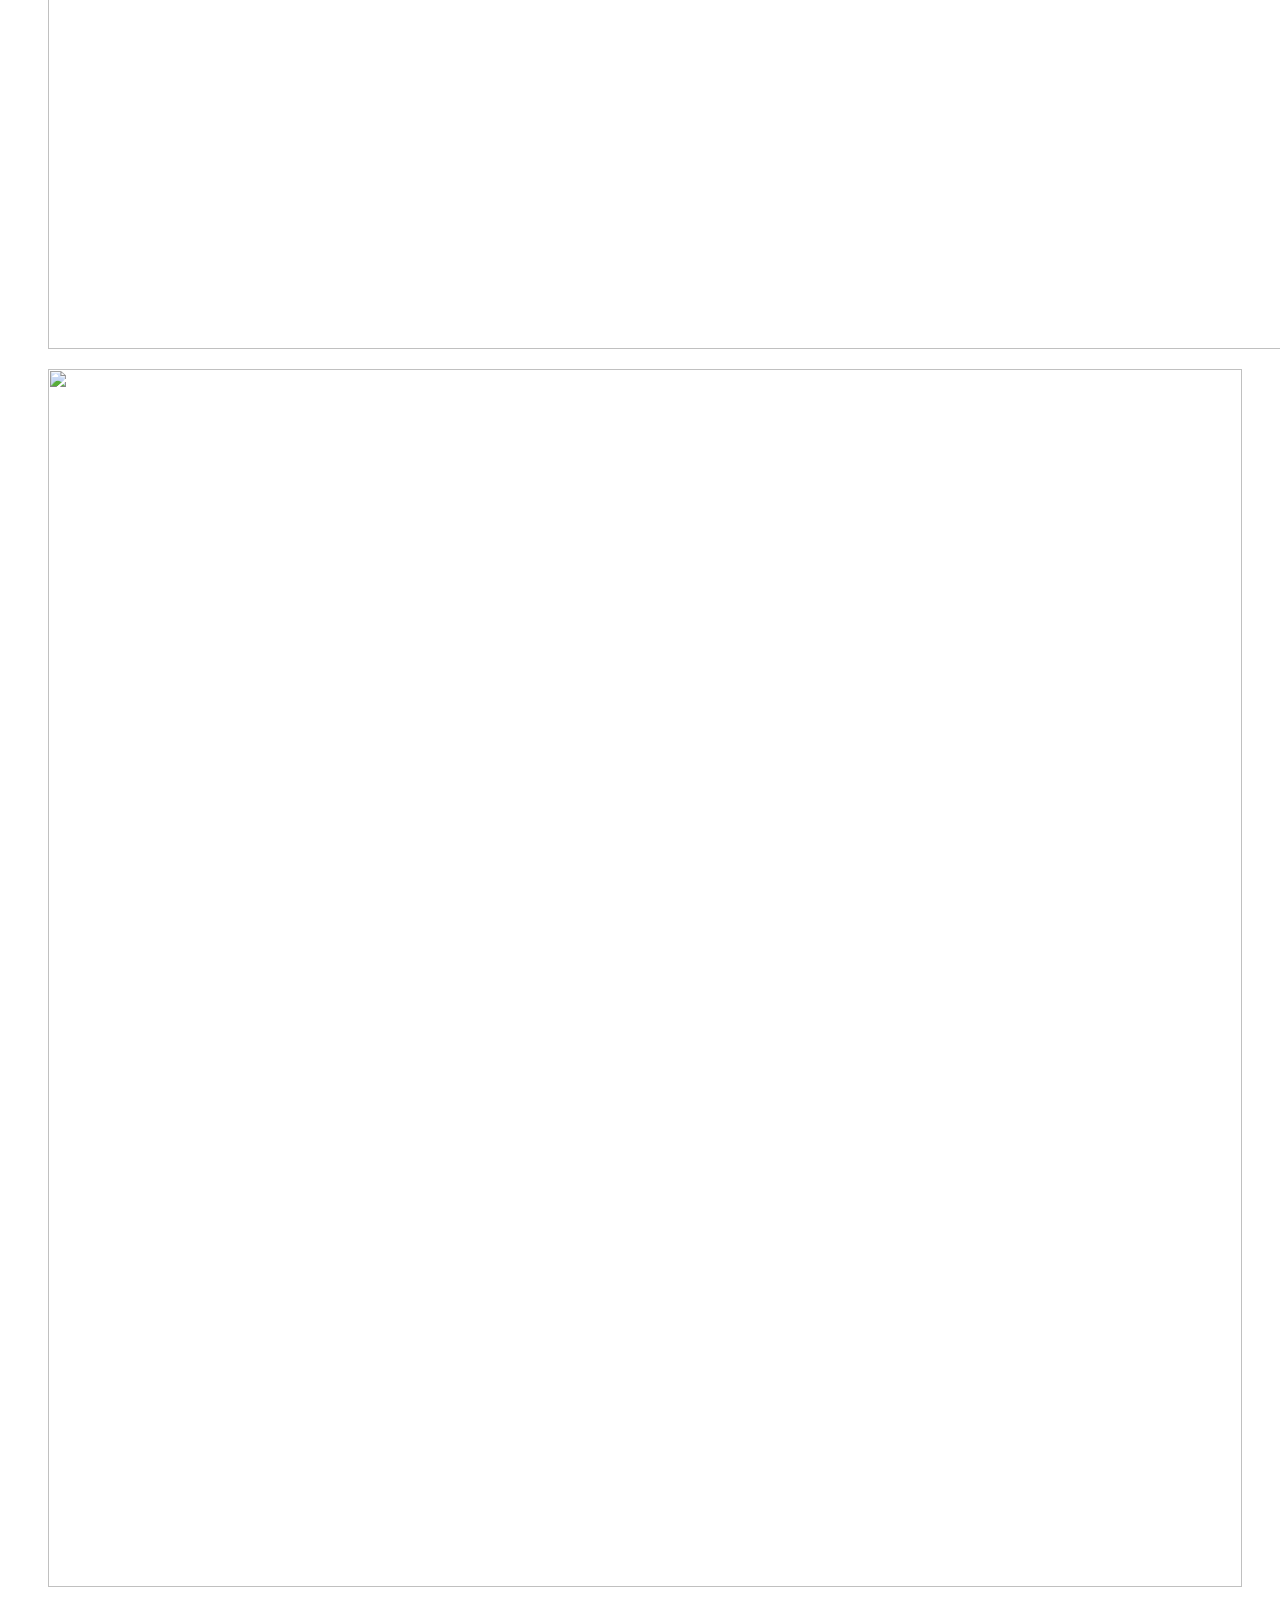
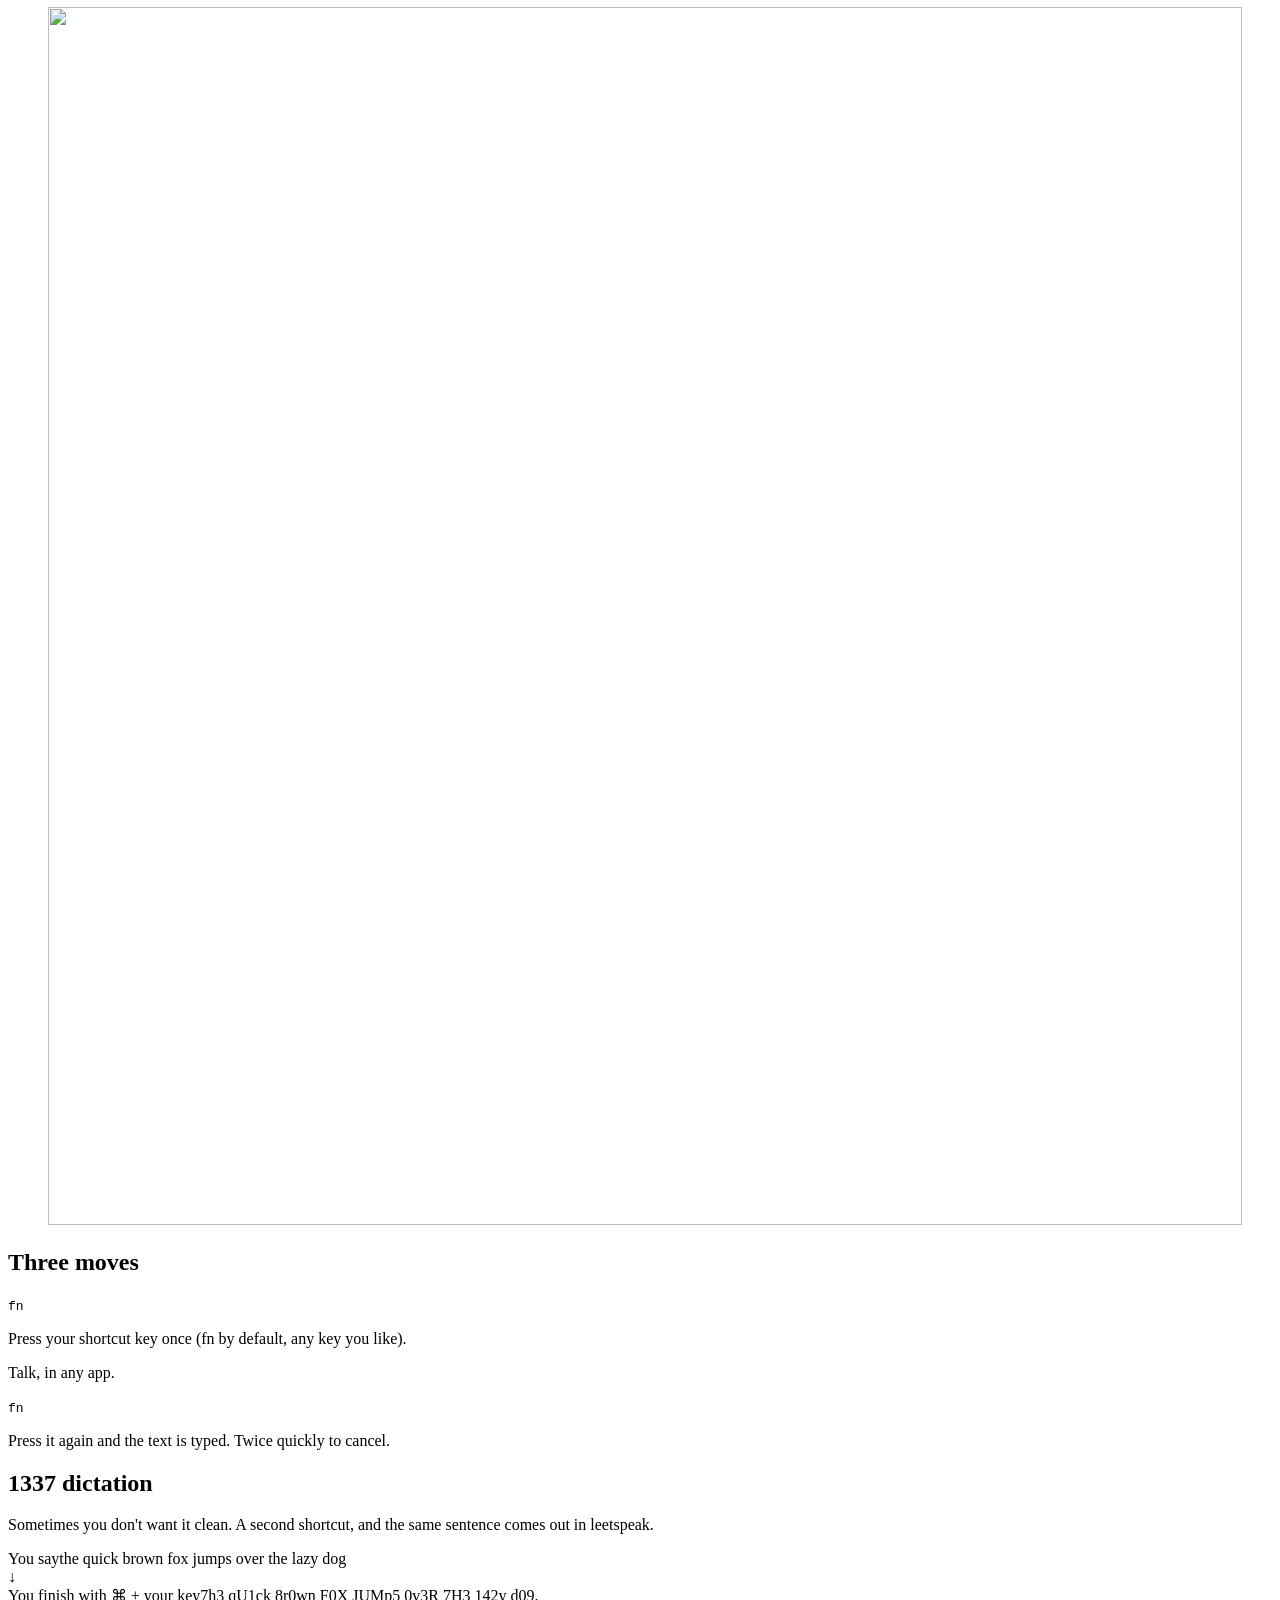
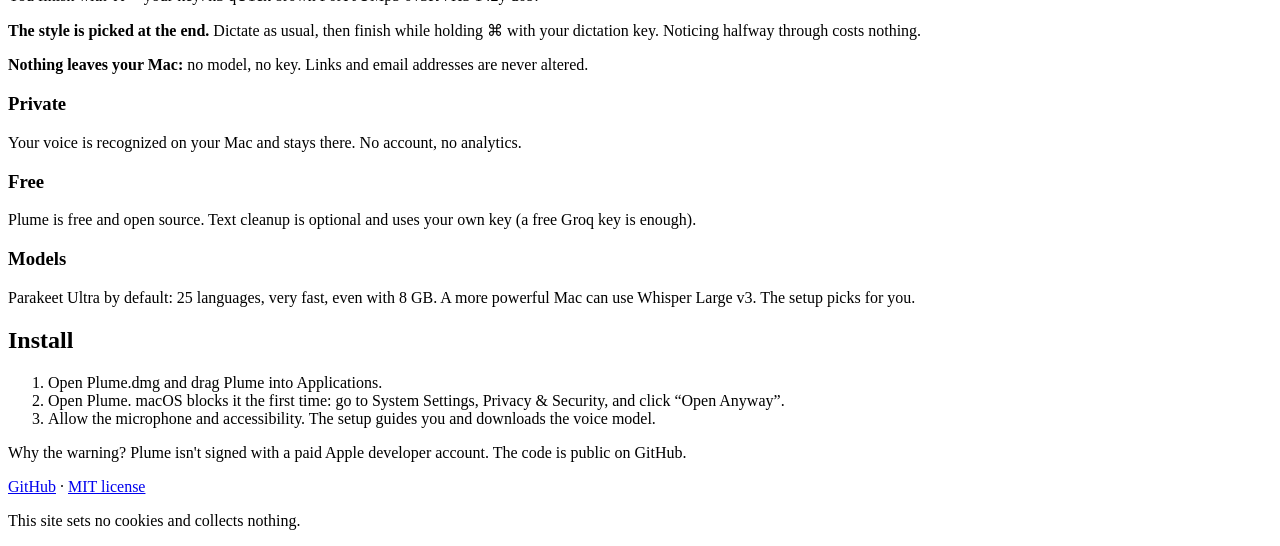
==== commit 23c49a3e: "1337 shortcut: ⌘ + your dictation key, and less to read on the site Two corrections, both from Pierr" ====
--- a/site/index.html
+++ b/site/index.html
@@ -16,8 +16,8 @@
   <meta property="og:image" content="https://plume-vert.vercel.app/og.png">
   <meta property="og:url" content="https://plume-vert.vercel.app/">
   <meta name="twitter:card" content="summary_large_image">
-  <link rel="stylesheet" href="/style.css?v=4">
-  <script src="/main.js?v=4" defer></script>
+  <link rel="stylesheet" href="/style.css?v=5">
+  <script src="/main.js?v=5" defer></script>
 </head>
 <body>
   <header class="top">
@@ -76,15 +76,13 @@
       <div class="leet-demo" aria-hidden="true">
         <div class="leet-row"><span class="leet-tag" data-fr="Vous dites" data-en="You say">You say</span><span class="leet-plain">the quick brown fox jumps over the lazy dog</span></div>
         <div class="leet-arrow">↓</div>
-        <div class="leet-row"><span class="leet-tag" data-fr="Vous terminez avec ⌘⌥" data-en="You finish with ⌘⌥">You finish with ⌘⌥</span><span class="leet-out">7h3 qU1ck 8r0wn F0X JUMp5 0v3R 7H3 142y d09.</span></div>
+        <div class="leet-row"><span class="leet-tag" data-fr="Vous terminez avec ⌘ + votre touche" data-en="You finish with ⌘ + your key">You finish with ⌘ + your key</span><span class="leet-out">7h3 qU1ck 8r0wn F0X JUMp5 0v3R 7H3 142y d09.</span></div>
       </div>
       <div class="leet-points">
-        <p data-fr="Le style se choisit à la fin. Dictez normalement, puis terminez avec ⌘⌥ au lieu de votre raccourci habituel. S'en apercevoir au milieu d'une phrase ne coûte plus rien."
-           data-en="The style is picked at the end. Dictate as usual, then finish with ⌘⌥ instead of your usual shortcut. Noticing halfway through costs nothing."><strong>The style is picked at the end.</strong> Dictate as usual, then finish with ⌘⌥ instead of your usual shortcut. Noticing halfway through costs nothing.</p>
-        <p data-fr="Conversion. Un texte déjà écrit ? L'onglet 1337 le convertit : collez, copiez le résultat."
-           data-en="Conversion. Already have the text? The 1337 tab converts it: paste, copy the result."><strong>Conversion.</strong> Already have the text? The 1337 tab converts it: paste, copy the result.</p>
-        <p data-fr="Rien ne sort du Mac. Aucun modèle, aucune clé, aucun réseau. Les liens et les adresses e-mail ne sont jamais modifiés."
-           data-en="Nothing leaves your Mac. No model, no key, no network. Links and email addresses are never altered."><strong>Nothing leaves your Mac.</strong> No model, no key, no network. Links and email addresses are never altered.</p>
+        <p data-fr="Le style se choisit à la fin. Dictez normalement, puis terminez en tenant ⌘ avec votre touche de dictée. S'en apercevoir au milieu d'une phrase ne coûte plus rien."
+           data-en="The style is picked at the end. Dictate as usual, then finish while holding ⌘ with your dictation key. Noticing halfway through costs nothing."><strong>The style is picked at the end.</strong> Dictate as usual, then finish while holding ⌘ with your dictation key. Noticing halfway through costs nothing.</p>
+        <p data-fr="Rien ne sort du Mac : aucun modèle, aucune clé. Les liens et les adresses e-mail ne sont jamais modifiés."
+           data-en="Nothing leaves your Mac: no model, no key. Links and email addresses are never altered."><strong>Nothing leaves your Mac:</strong> no model, no key. Links and email addresses are never altered.</p>
       </div>
     </section>
 
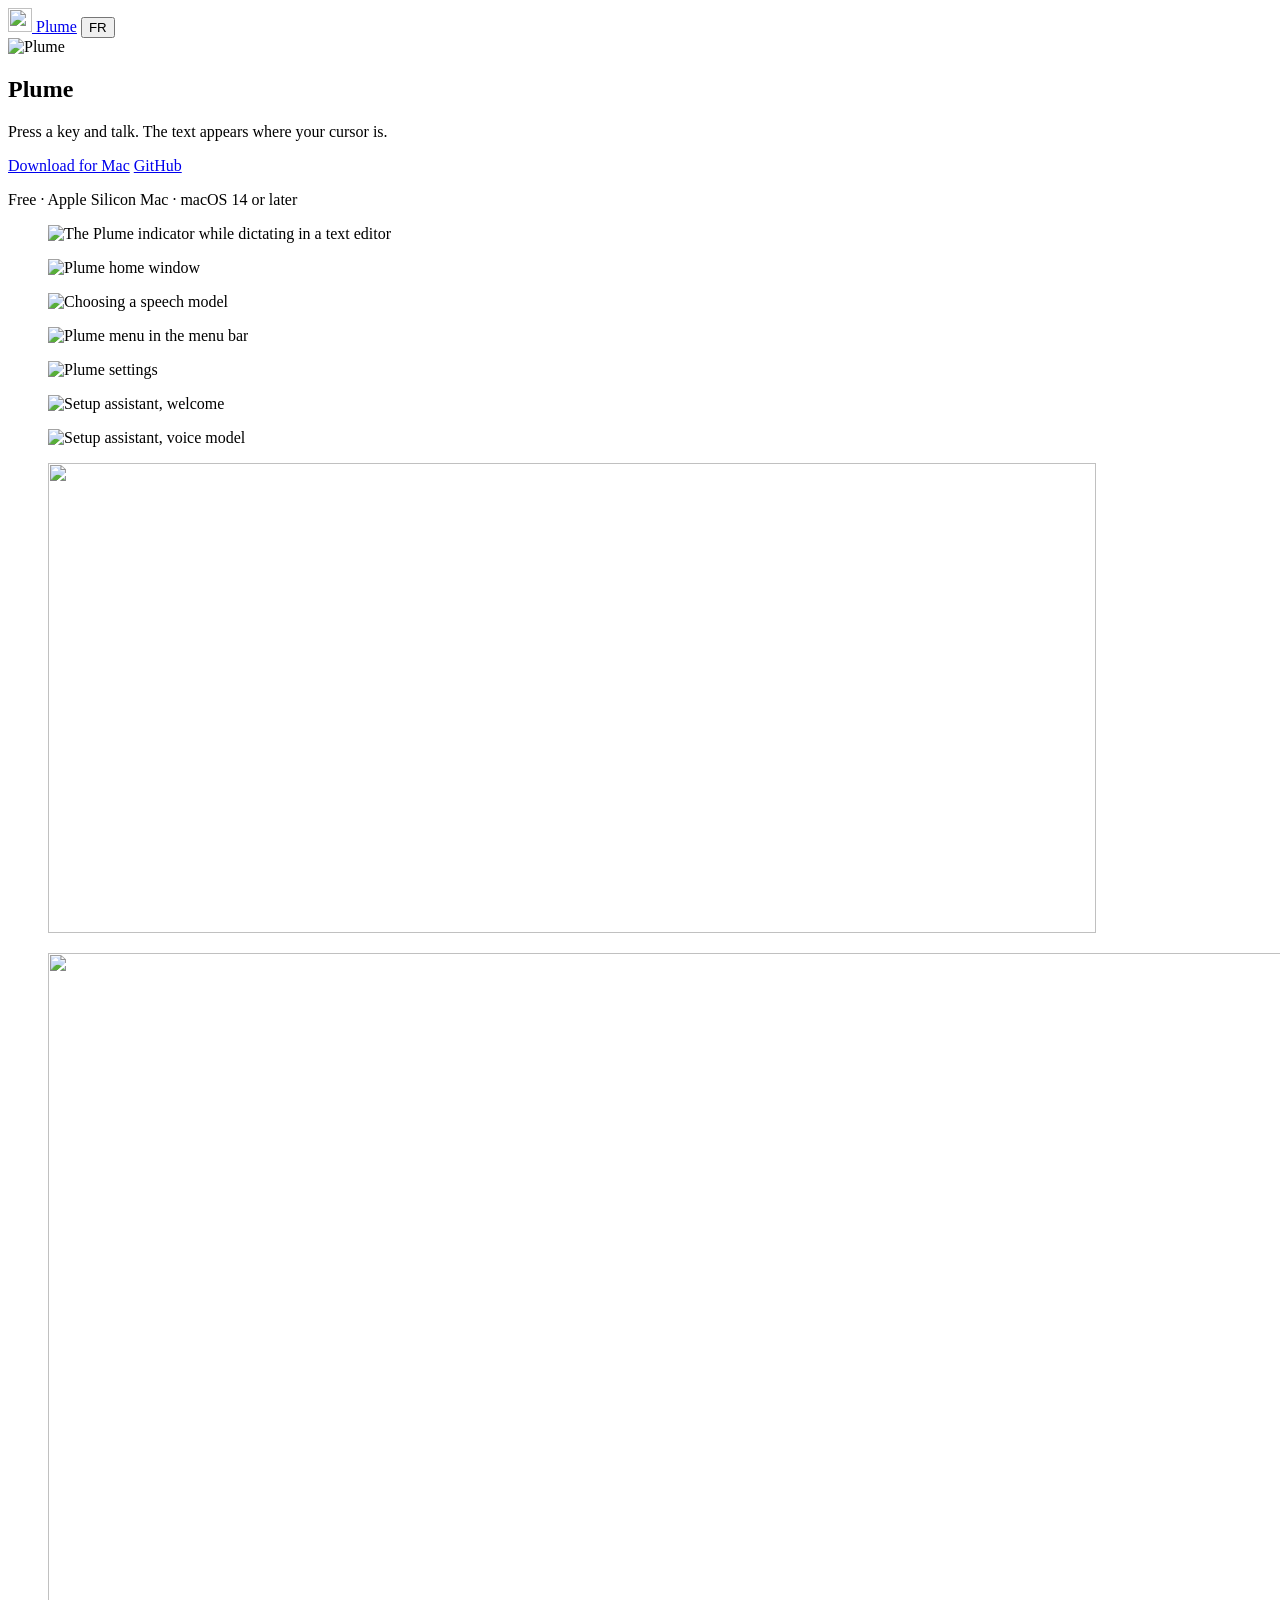
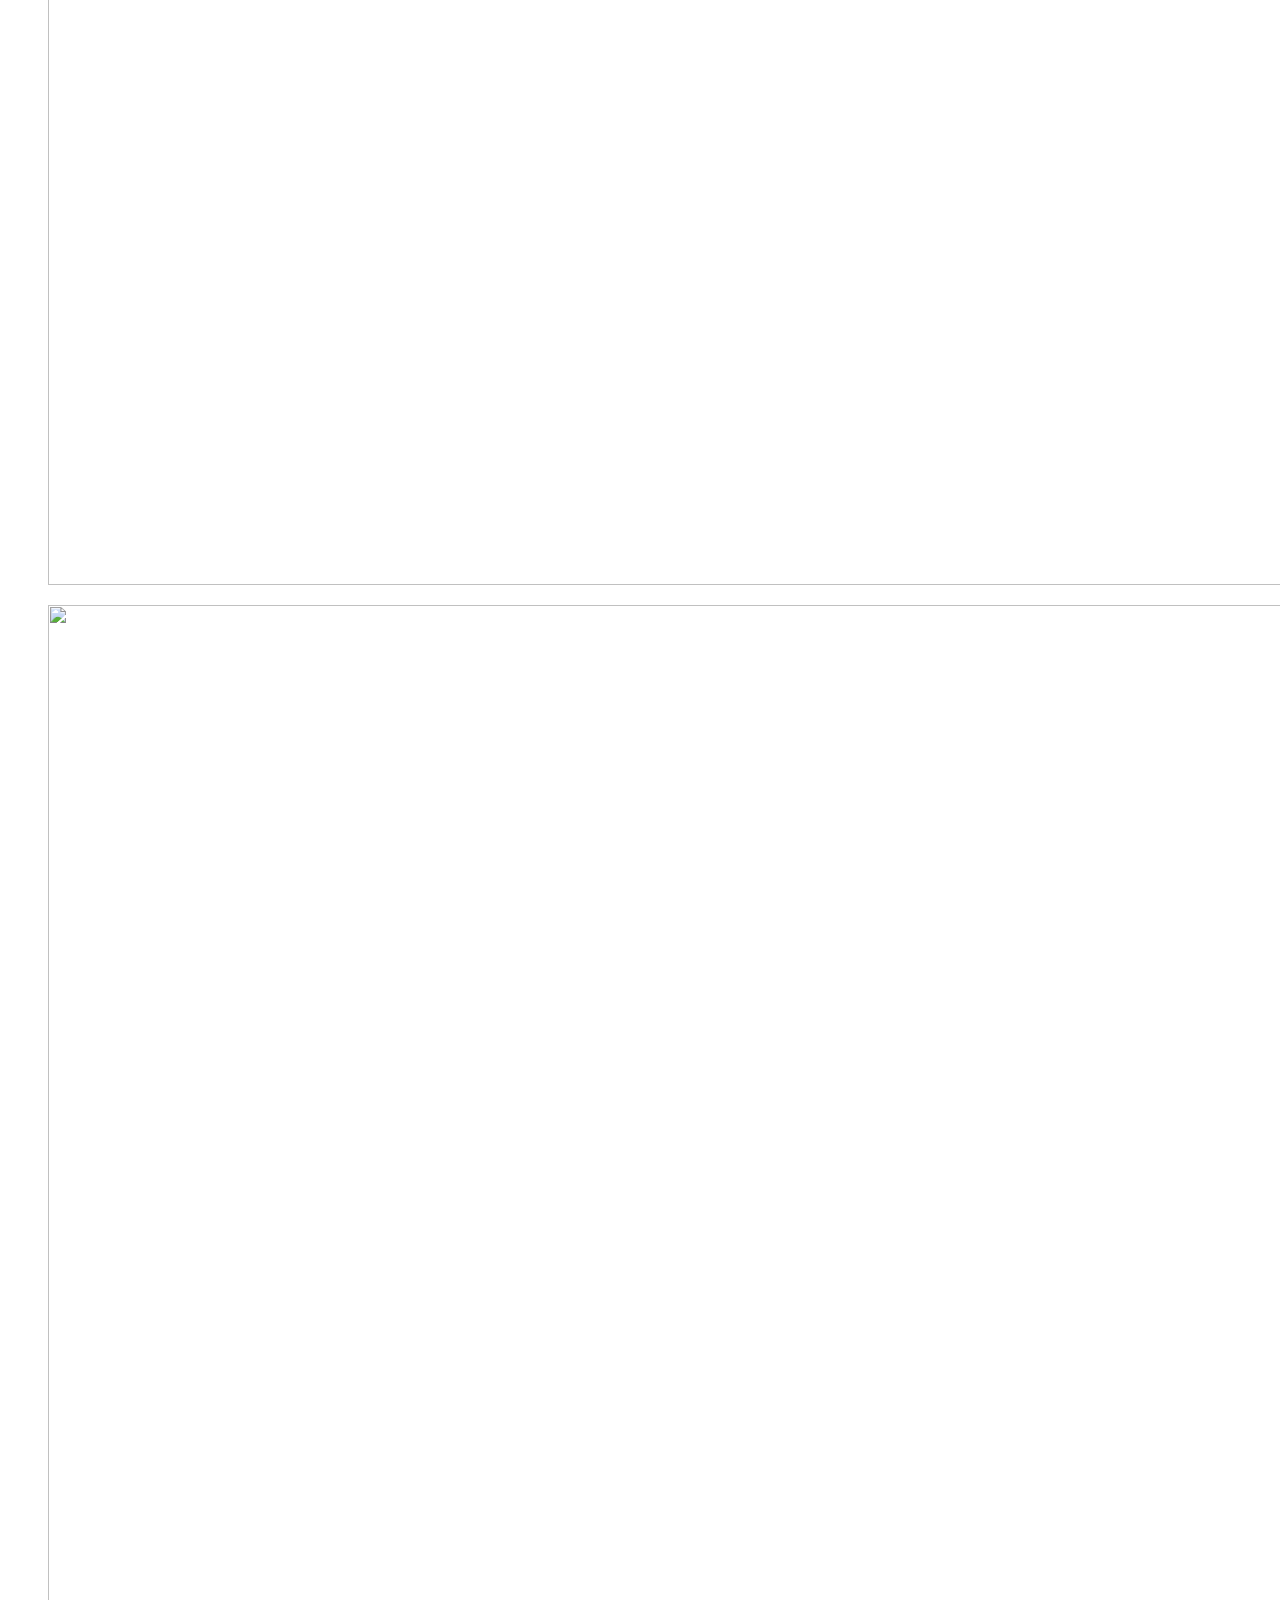
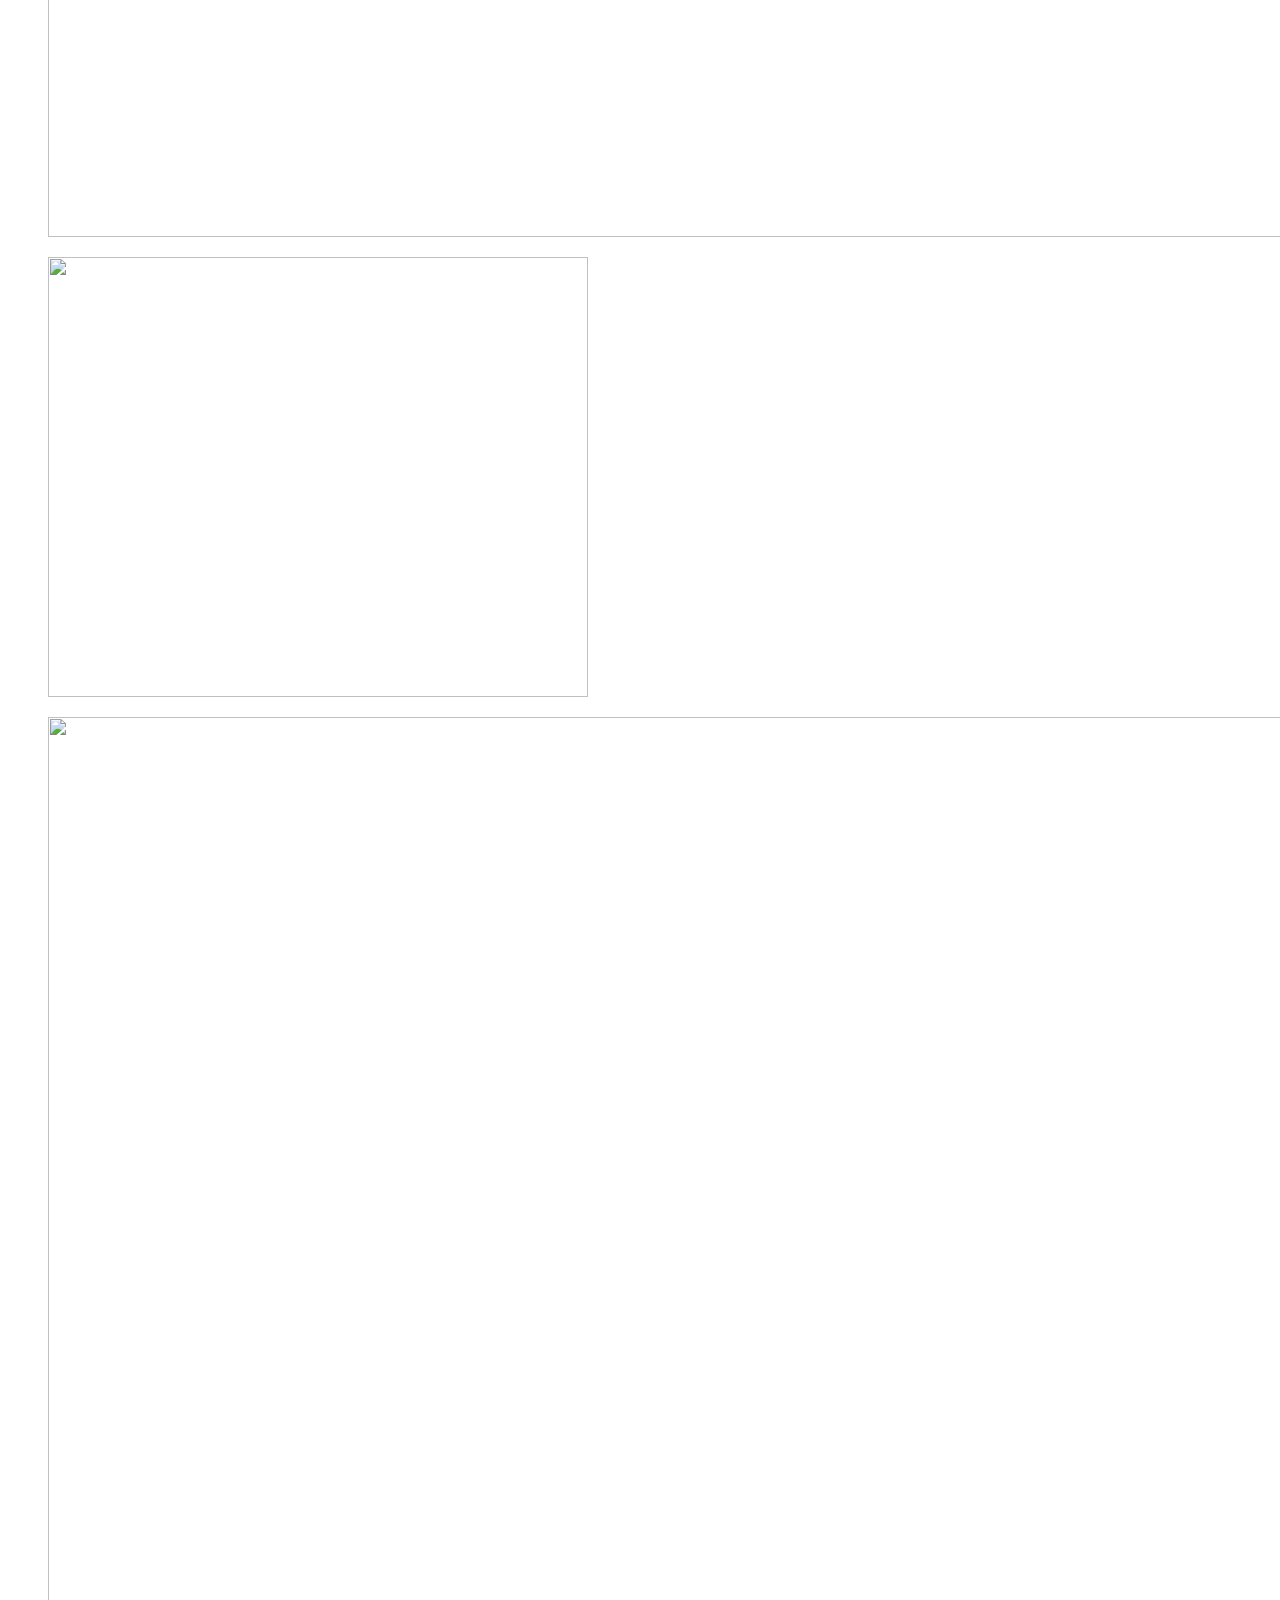
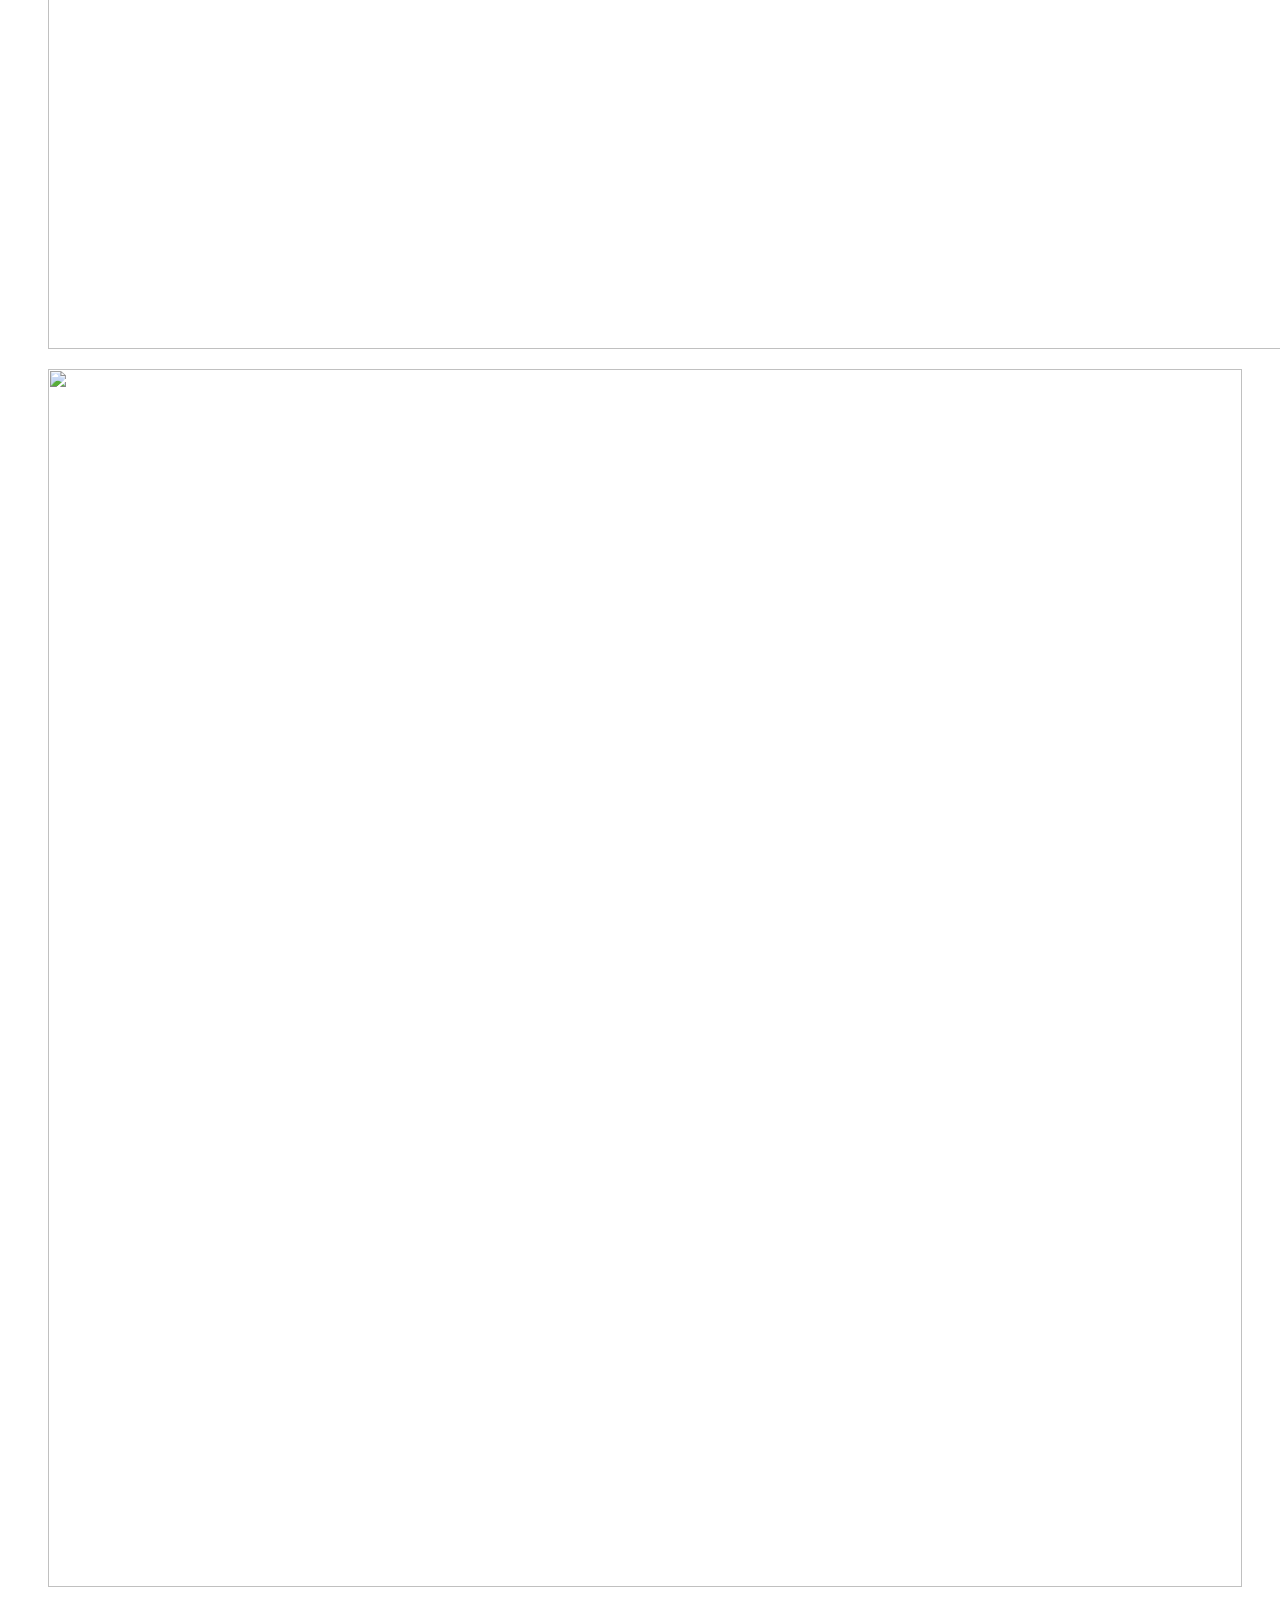
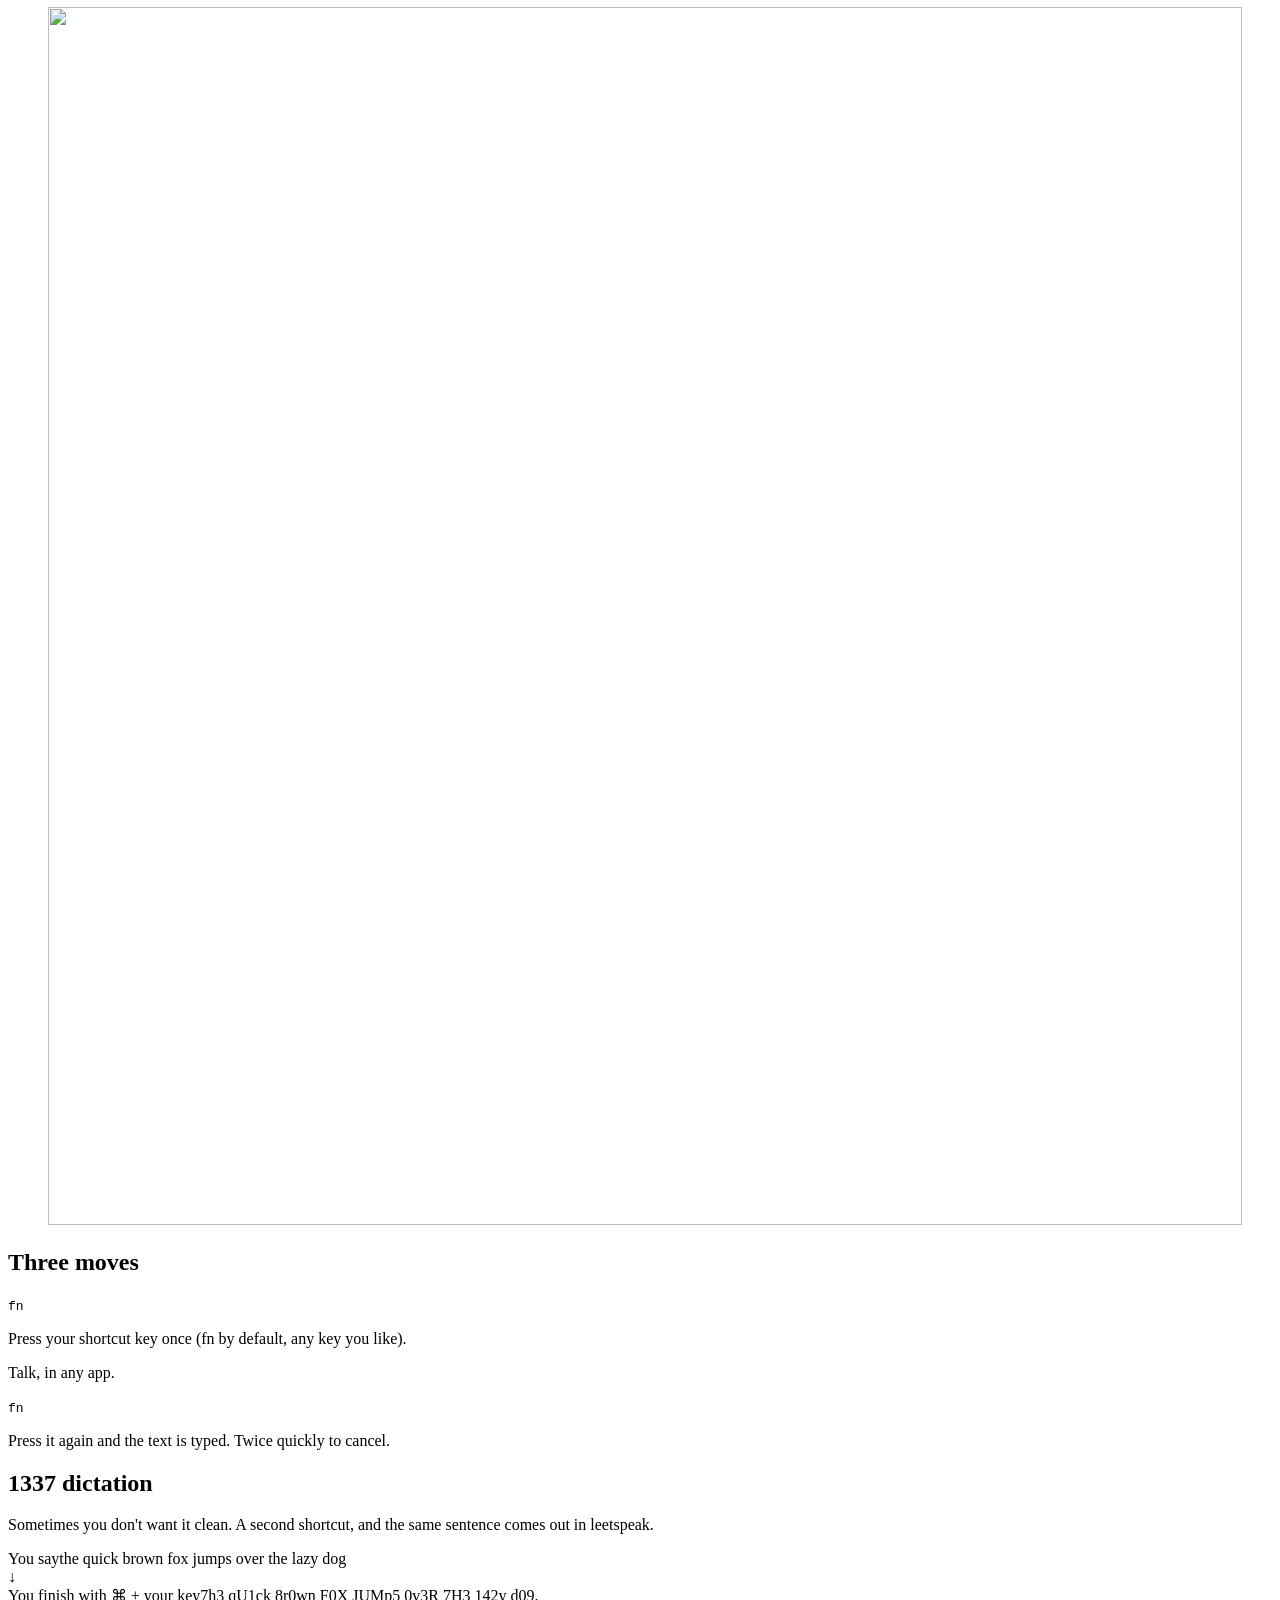
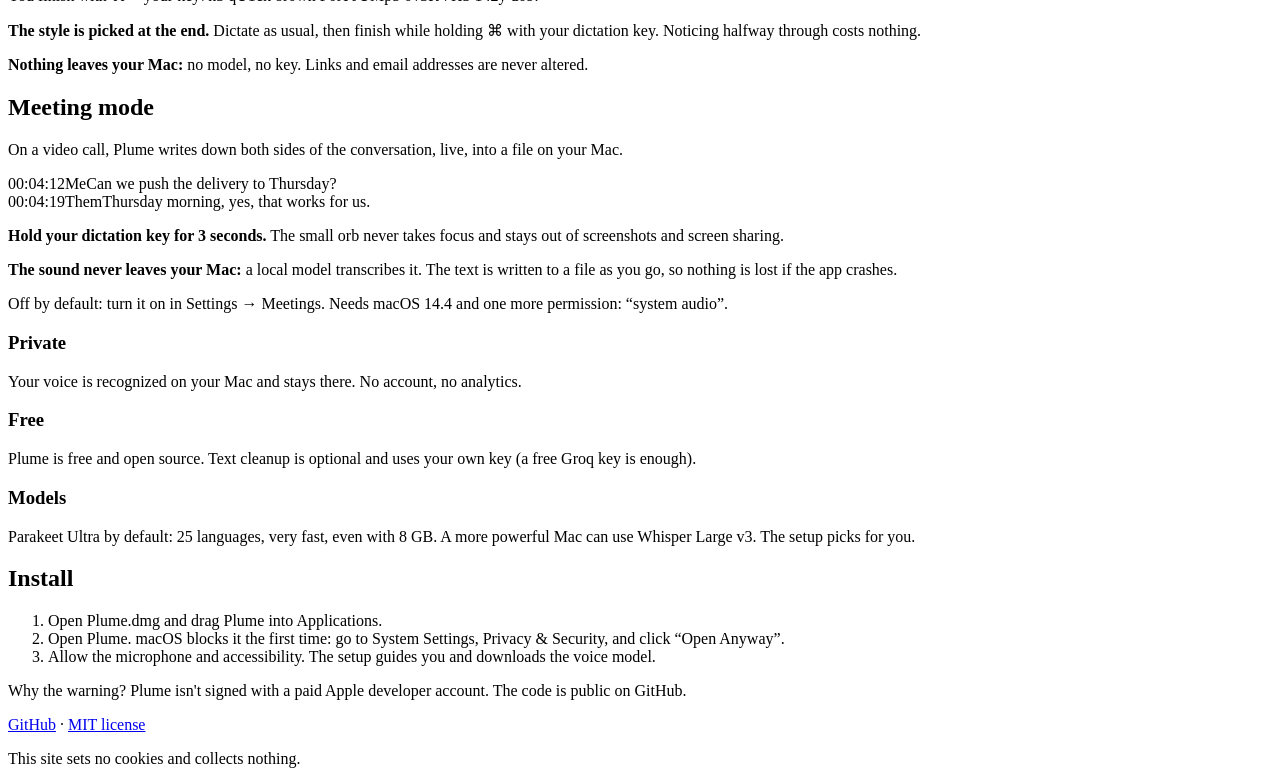
==== commit 1d2bf5f2: "Plume 1.6: Meeting mode, with README, What's new and a site section Hold the dictation key for 3 sec" ====
--- a/site/index.html
+++ b/site/index.html
@@ -86,6 +86,24 @@
       </div>
     </section>
 
+    <section class="meet">
+      <h2 data-fr="Mode Réunion" data-en="Meeting mode">Meeting mode</h2>
+      <p class="lead" data-fr="En visio, Plume écrit les deux côtés de la conversation, en direct, dans un fichier sur votre Mac."
+         data-en="On a video call, Plume writes down both sides of the conversation, live, into a file on your Mac.">On a video call, Plume writes down both sides of the conversation, live, into a file on your Mac.</p>
+      <div class="meet-demo" aria-hidden="true">
+        <div class="meet-line"><span class="meet-time">00:04:12</span><span class="meet-who" data-fr="Moi" data-en="Me">Me</span><span class="meet-text" data-fr="On peut décaler la livraison à jeudi ?" data-en="Can we push the delivery to Thursday?">Can we push the delivery to Thursday?</span></div>
+        <div class="meet-line"><span class="meet-time">00:04:19</span><span class="meet-who them" data-fr="Eux" data-en="Them">Them</span><span class="meet-text" data-fr="Jeudi matin, oui, ça tient pour nous." data-en="Thursday morning, yes, that works for us.">Thursday morning, yes, that works for us.</span></div>
+      </div>
+      <div class="leet-points">
+        <p data-fr="Tenez votre touche de dictée 3 secondes pour démarrer, et pareil pour arrêter. La petite orbe ne prend jamais le focus et reste hors des captures et du partage d'écran."
+           data-en="Hold your dictation key for 3 seconds to start, and again to stop. The small orb never takes focus and stays out of screenshots and screen sharing."><strong>Hold your dictation key for 3 seconds.</strong> The small orb never takes focus and stays out of screenshots and screen sharing.</p>
+        <p data-fr="Le son ne quitte jamais votre Mac : il est transcrit par un modèle local. Le texte s'écrit au fur et à mesure dans un fichier, donc rien ne se perd si l'app plante."
+           data-en="The sound never leaves your Mac: a local model transcribes it. The text is written to a file as you go, so nothing is lost if the app crashes."><strong>The sound never leaves your Mac:</strong> a local model transcribes it. The text is written to a file as you go, so nothing is lost if the app crashes.</p>
+        <p class="fine" data-fr="Désactivé par défaut, à activer dans Réglages → Réunions. Demande macOS 14.4 et une autorisation de plus : « audio du système »."
+           data-en="Off by default: turn it on in Settings → Meetings. Needs macOS 14.4 and one more permission: “system audio”.">Off by default: turn it on in Settings → Meetings. Needs macOS 14.4 and one more permission: “system audio”.</p>
+      </div>
+    </section>
+
     <section class="cards">
       <article class="card">
         <h3 data-fr="Privé" data-en="Private">Private</h3>
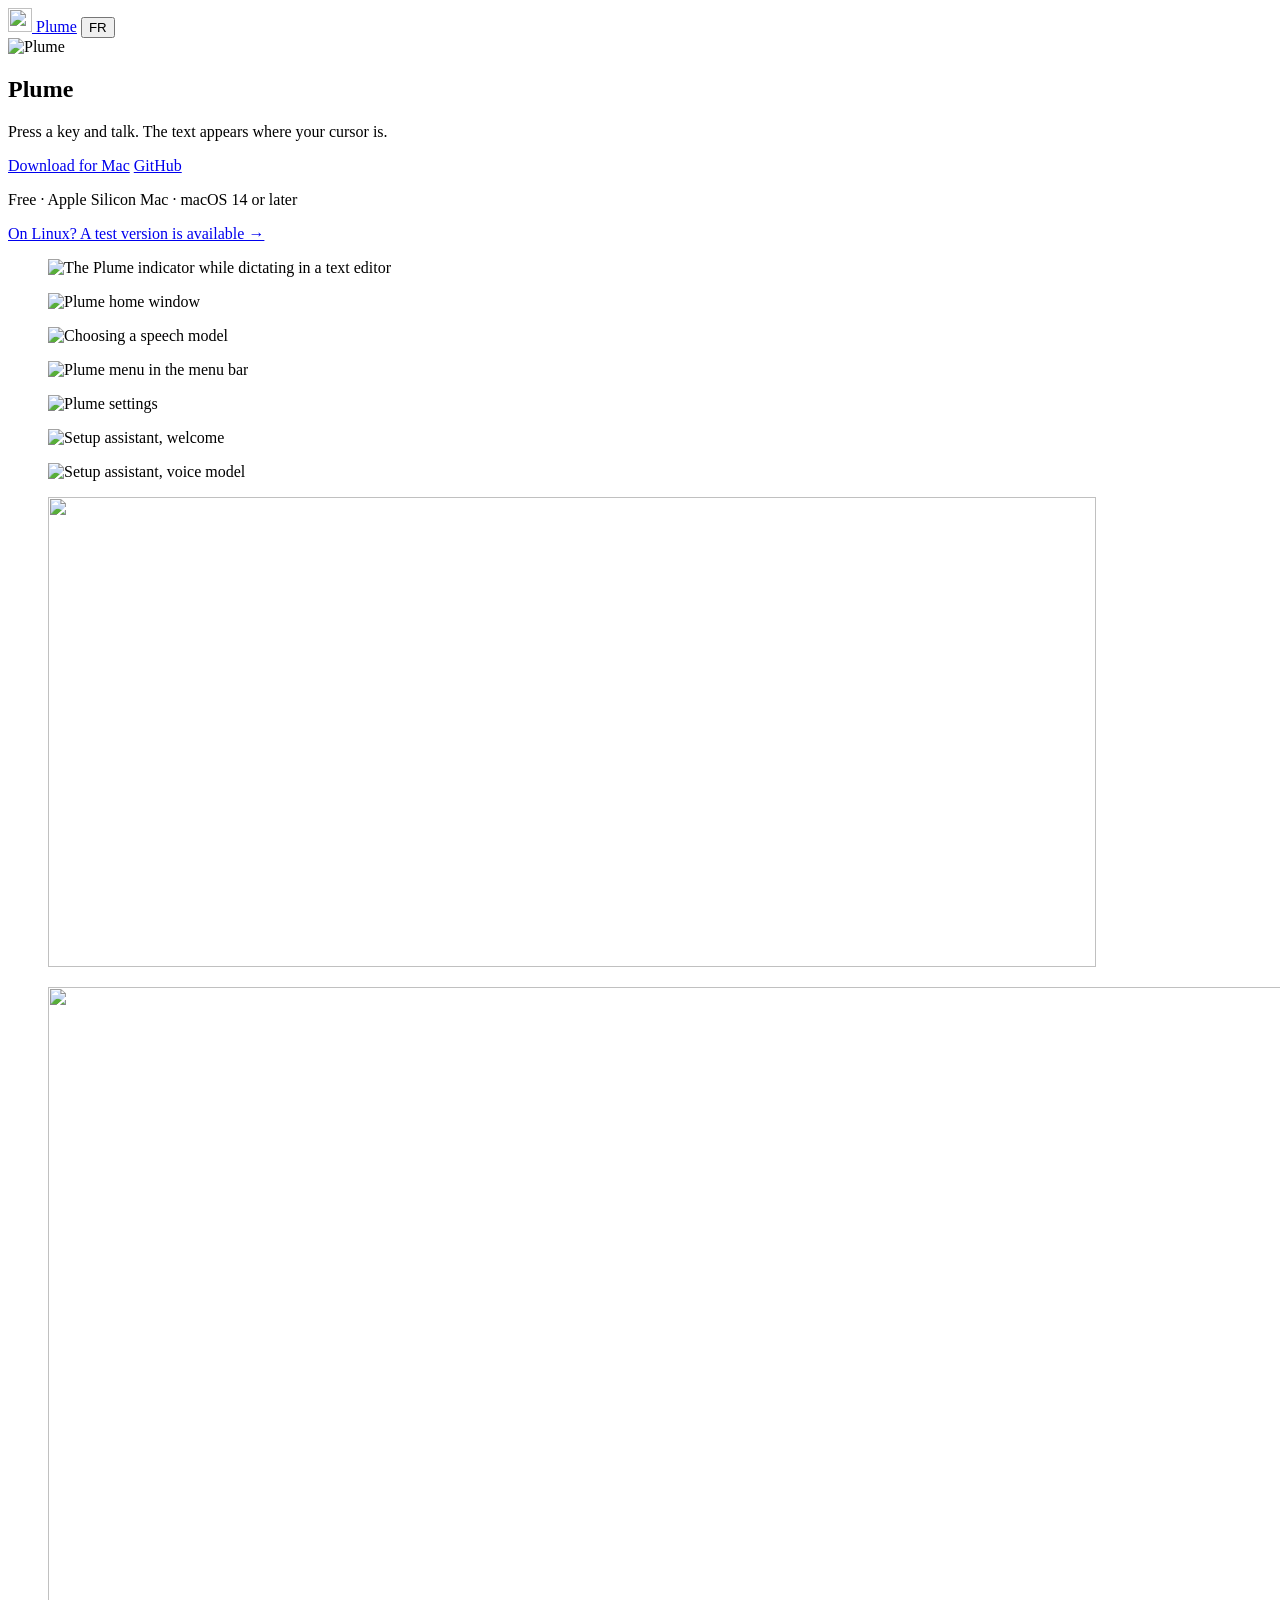
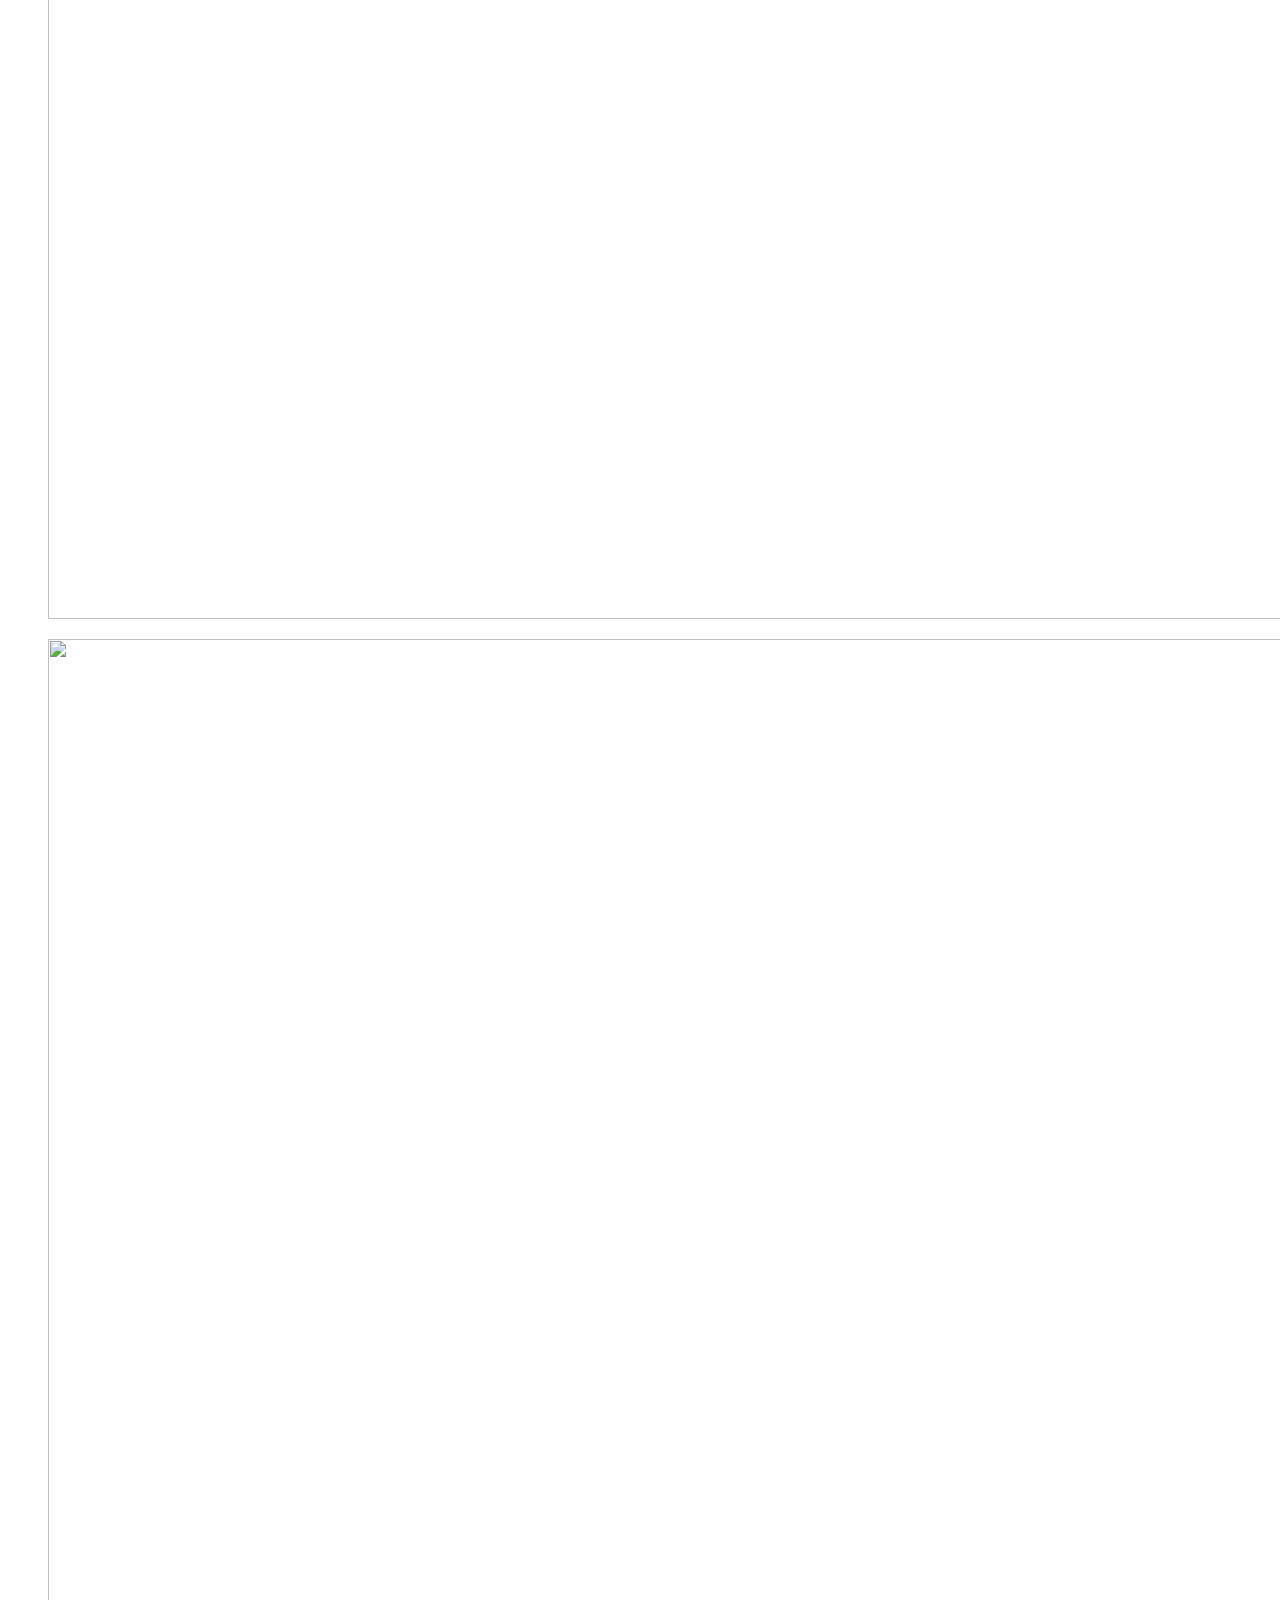
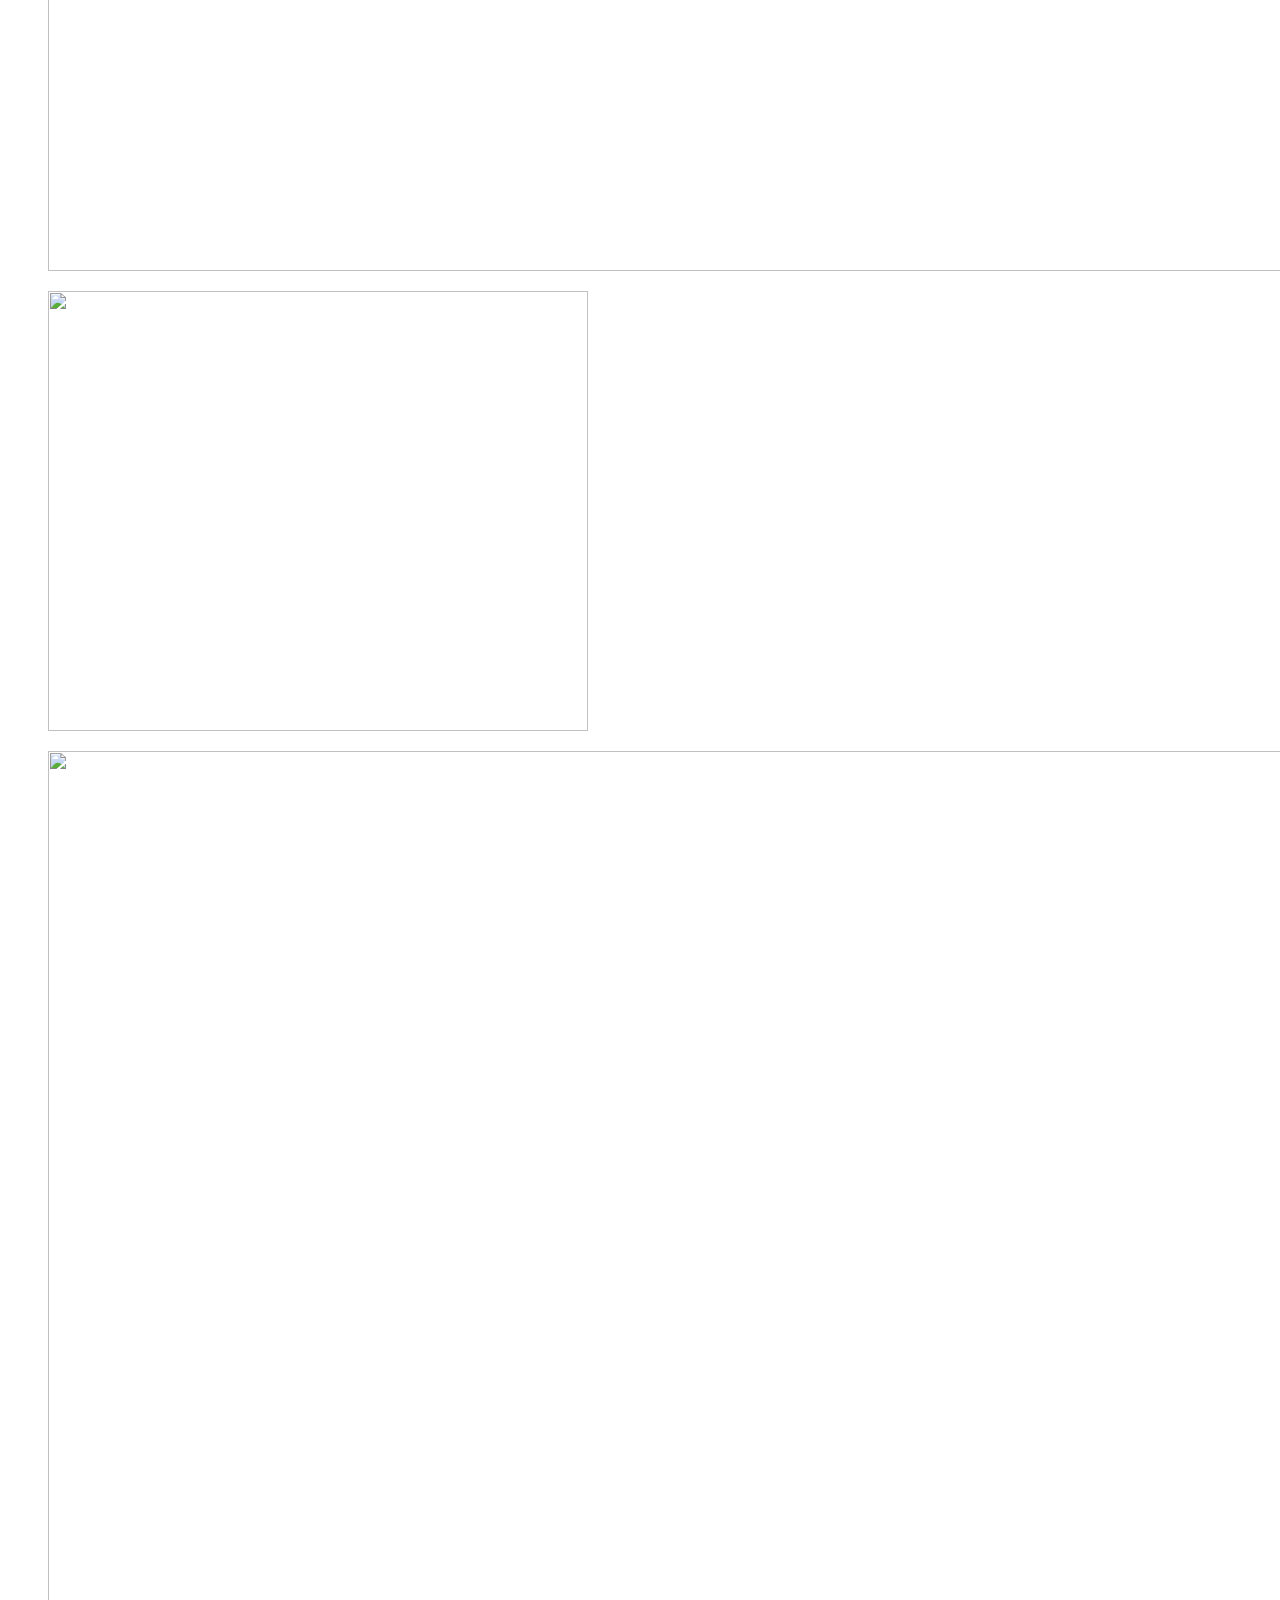
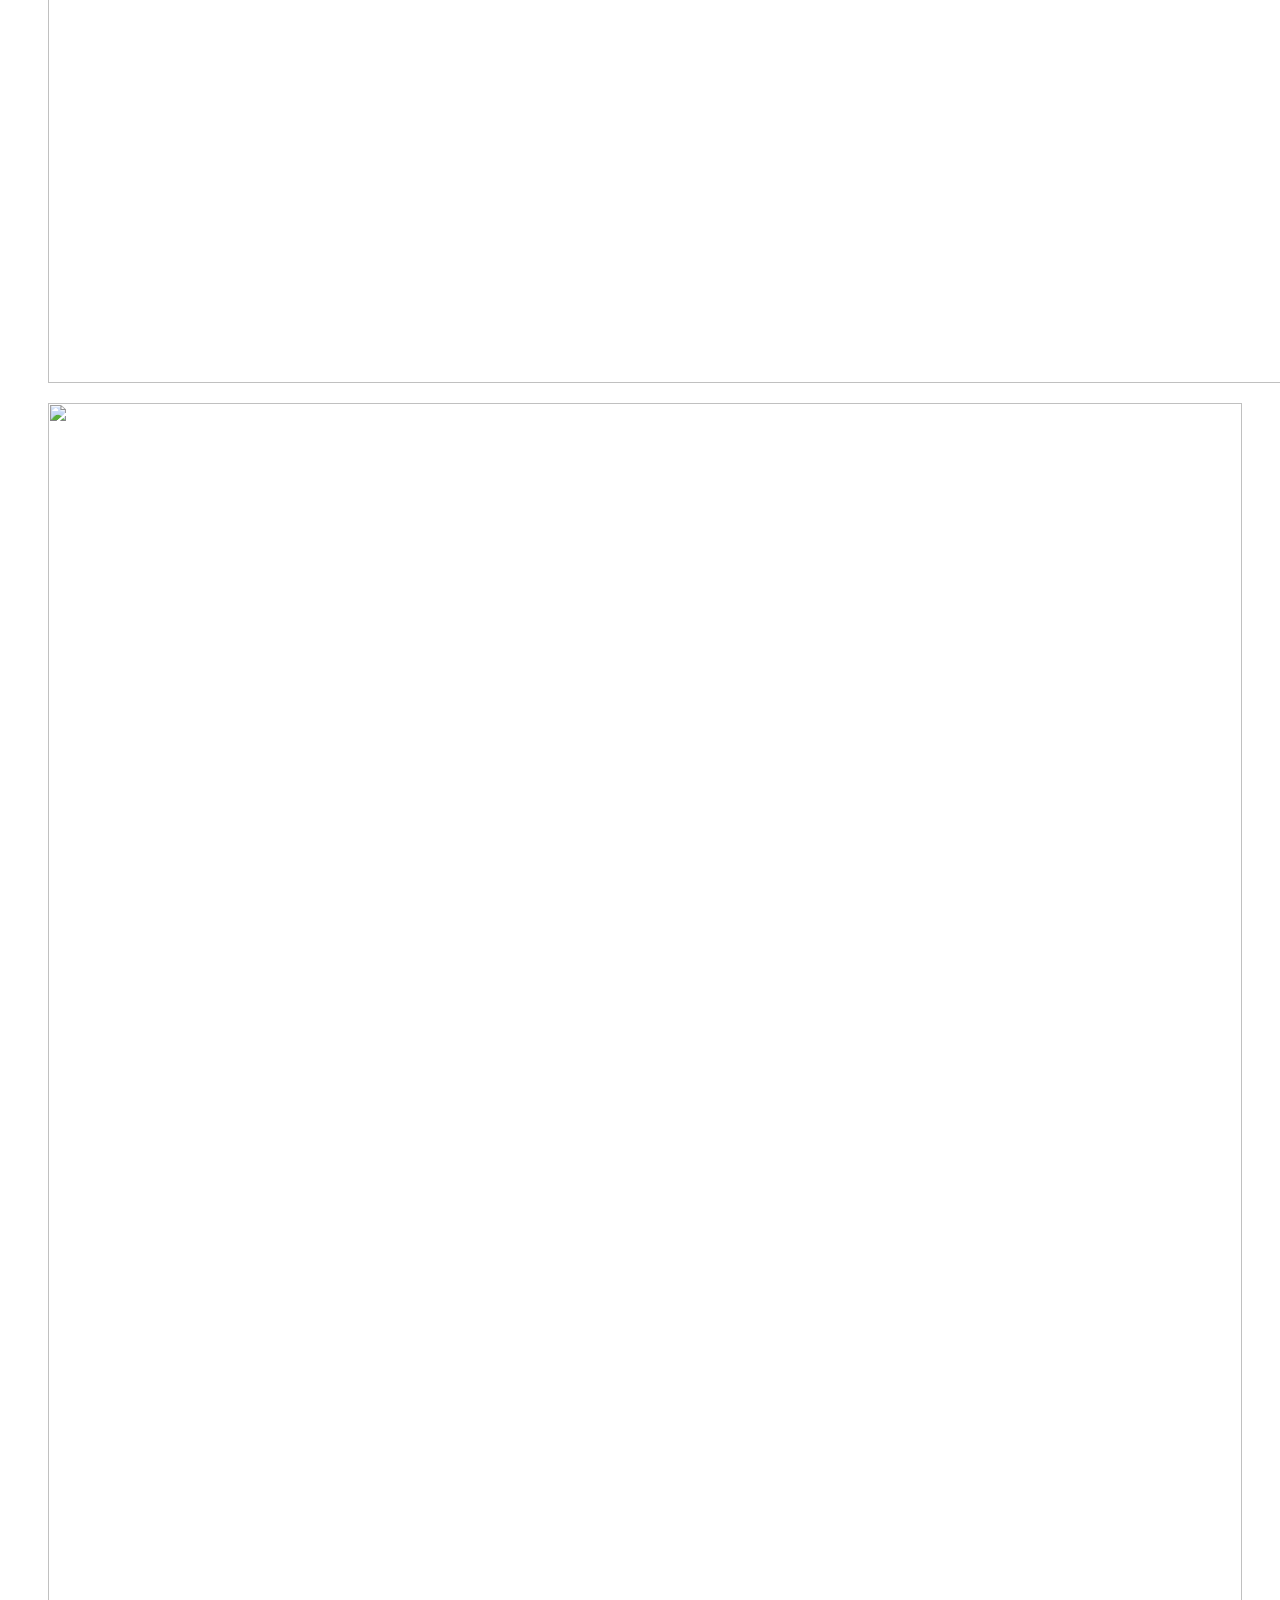
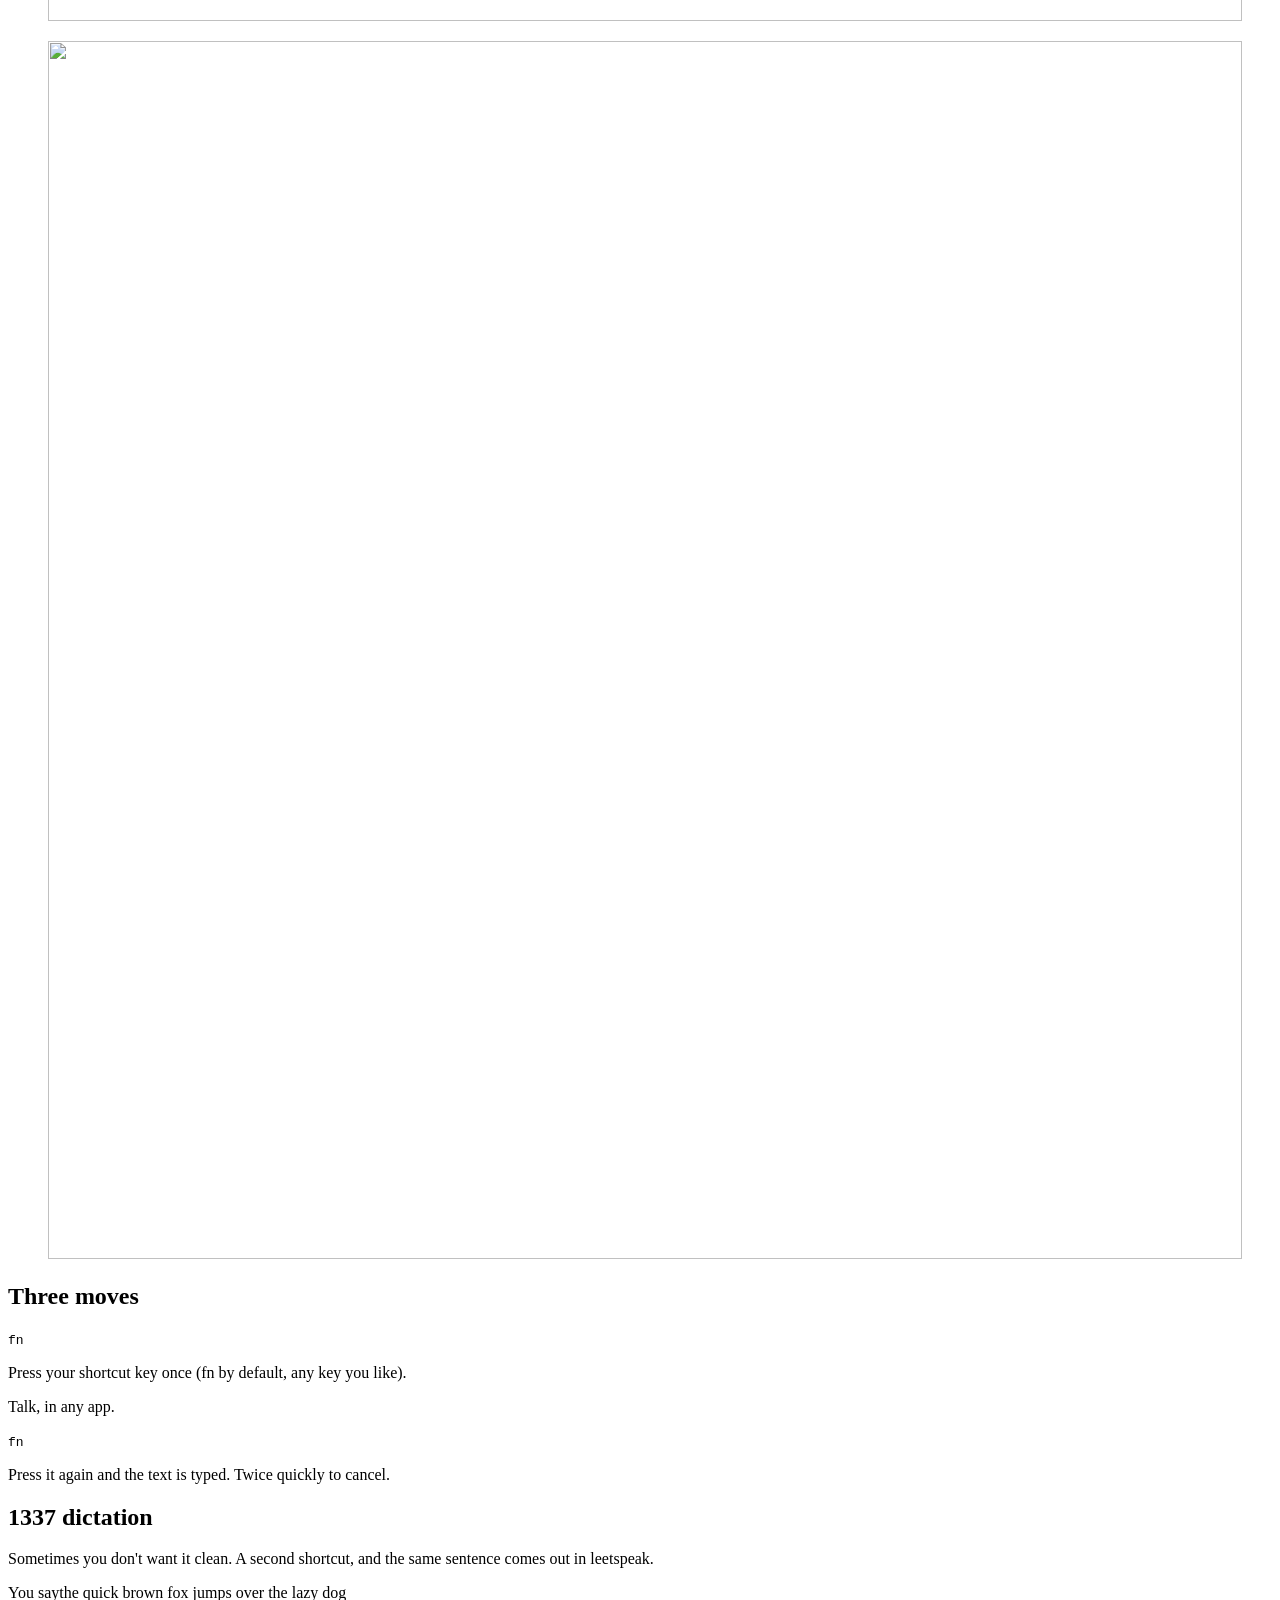
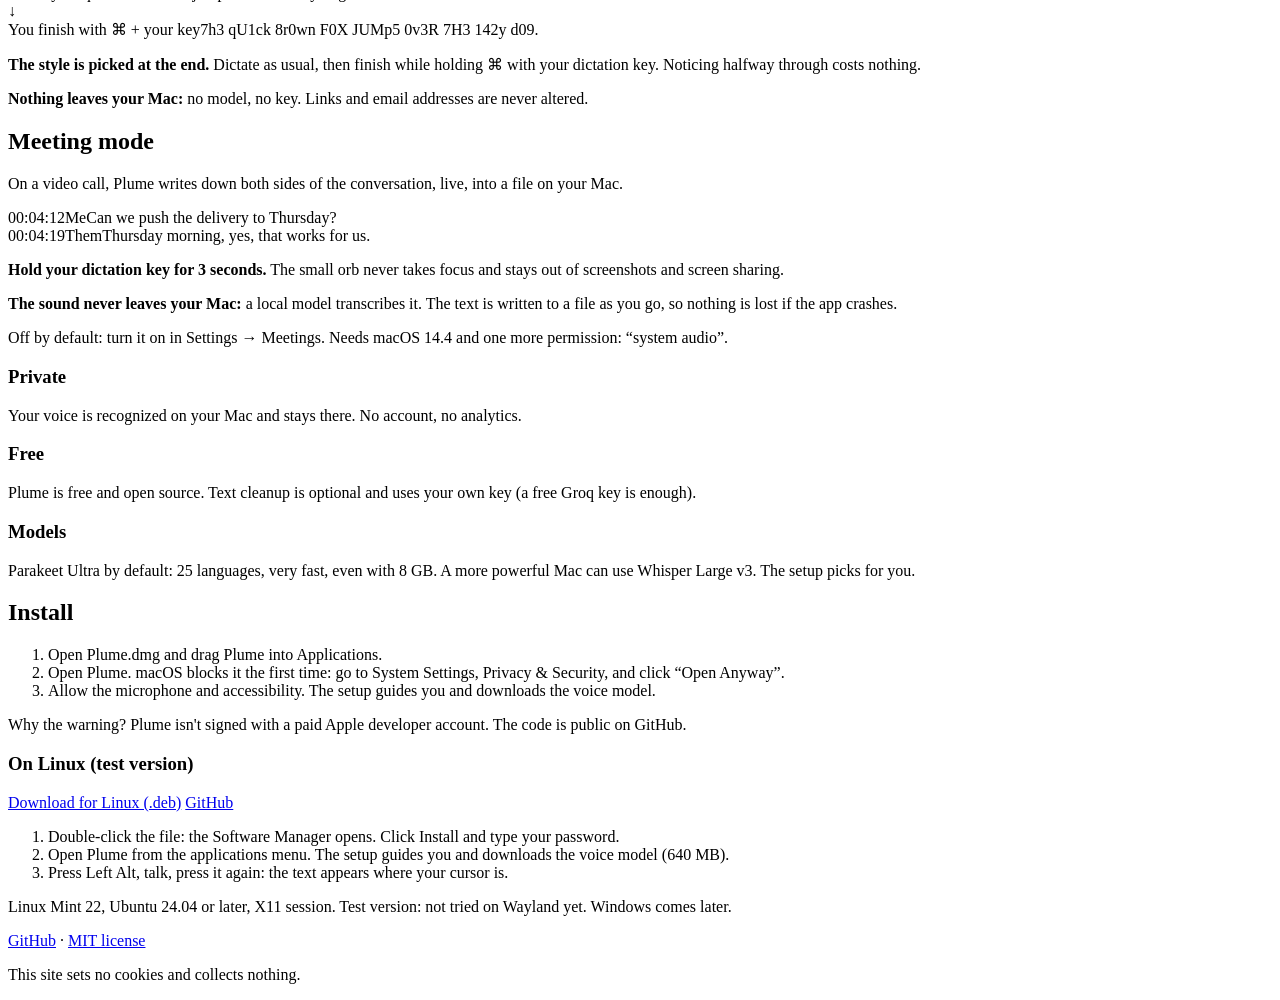
==== commit c29903b9: "Site : version Linux (test) — section d installation, lien en haut, bouton Linux pour les visiteurs " ====
--- a/site/index.html
+++ b/site/index.html
@@ -35,7 +35,8 @@
            data-fr="Télécharger pour Mac" data-en="Download for Mac">Download for Mac</a>
         <a class="button" href="https://github.com/ppocass/plume">GitHub</a>
       </div>
-      <p class="fine" data-fr="Gratuit · Mac Apple Silicon · macOS 14 ou plus récent" data-en="Free · Apple Silicon Mac · macOS 14 or later">Free · Apple Silicon Mac · macOS 14 or later</p>
+      <p class="fine" id="hero-fine" data-fr="Gratuit · Mac Apple Silicon · macOS 14 ou plus récent" data-en="Free · Apple Silicon Mac · macOS 14 or later">Free · Apple Silicon Mac · macOS 14 or later</p>
+      <p class="fine other-os"><a href="#linux" id="other-os" data-fr="Sur Linux ? Une version de test existe →" data-en="On Linux? A test version is available →">On Linux? A test version is available →</a></p>
     </section>
 
     <section class="gallery" aria-label="Screenshots">
@@ -119,7 +120,7 @@
       </article>
     </section>
 
-    <section class="install">
+    <section class="install" id="install">
       <h2 data-fr="Installation" data-en="Install">Install</h2>
       <ol>
         <li data-fr="Ouvrez Plume.dmg et glissez Plume dans Applications." data-en="Open Plume.dmg and drag Plume into Applications.">Open Plume.dmg and drag Plume into Applications.</li>
@@ -127,6 +128,18 @@
         <li data-fr="Autorisez le micro et l'accessibilité. L'assistant vous guide et télécharge le modèle de voix." data-en="Allow the microphone and accessibility. The setup guides you and downloads the voice model.">Allow the microphone and accessibility. The setup guides you and downloads the voice model.</li>
       </ol>
       <p class="fine" data-fr="Pourquoi ce blocage ? Plume n'est pas signée avec un compte développeur Apple payant. Le code est public sur GitHub." data-en="Why the warning? Plume isn't signed with a paid Apple developer account. The code is public on GitHub.">Why the warning? Plume isn't signed with a paid Apple developer account. The code is public on GitHub.</p>
+
+      <h3 id="linux" data-fr="Sur Linux (version de test)" data-en="On Linux (test version)">On Linux (test version)</h3>
+      <div class="actions linux-actions">
+        <a class="button primary" href="https://github.com/ppocass/plume-universal/releases/latest/download/plume_0.1.1_amd64.deb" data-fr="Télécharger pour Linux (.deb)" data-en="Download for Linux (.deb)">Download for Linux (.deb)</a>
+        <a class="button" href="https://github.com/ppocass/plume-universal">GitHub</a>
+      </div>
+      <ol>
+        <li data-fr="Double-cliquez sur le fichier : le Gestionnaire de logiciels s'ouvre. Cliquez sur Installer et tapez votre mot de passe." data-en="Double-click the file: the Software Manager opens. Click Install and type your password.">Double-click the file: the Software Manager opens. Click Install and type your password.</li>
+        <li data-fr="Lancez Plume depuis le menu des applications. L'assistant vous guide et télécharge le modèle de voix (640 Mo)." data-en="Open Plume from the applications menu. The setup guides you and downloads the voice model (640 MB).">Open Plume from the applications menu. The setup guides you and downloads the voice model (640 MB).</li>
+        <li data-fr="Appuyez sur Alt gauche, parlez, appuyez à nouveau : le texte s'écrit là où est votre curseur." data-en="Press Left Alt, talk, press it again: the text appears where your cursor is.">Press Left Alt, talk, press it again: the text appears where your cursor is.</li>
+      </ol>
+      <p class="fine" data-fr="Linux Mint 22, Ubuntu 24.04 ou plus récent, session X11. Version de test : pas encore essayée sous Wayland. Windows arrive plus tard." data-en="Linux Mint 22, Ubuntu 24.04 or later, X11 session. Test version: not tried on Wayland yet. Windows comes later.">Linux Mint 22, Ubuntu 24.04 or later, X11 session. Test version: not tried on Wayland yet. Windows comes later.</p>
     </section>
   </main>
 
